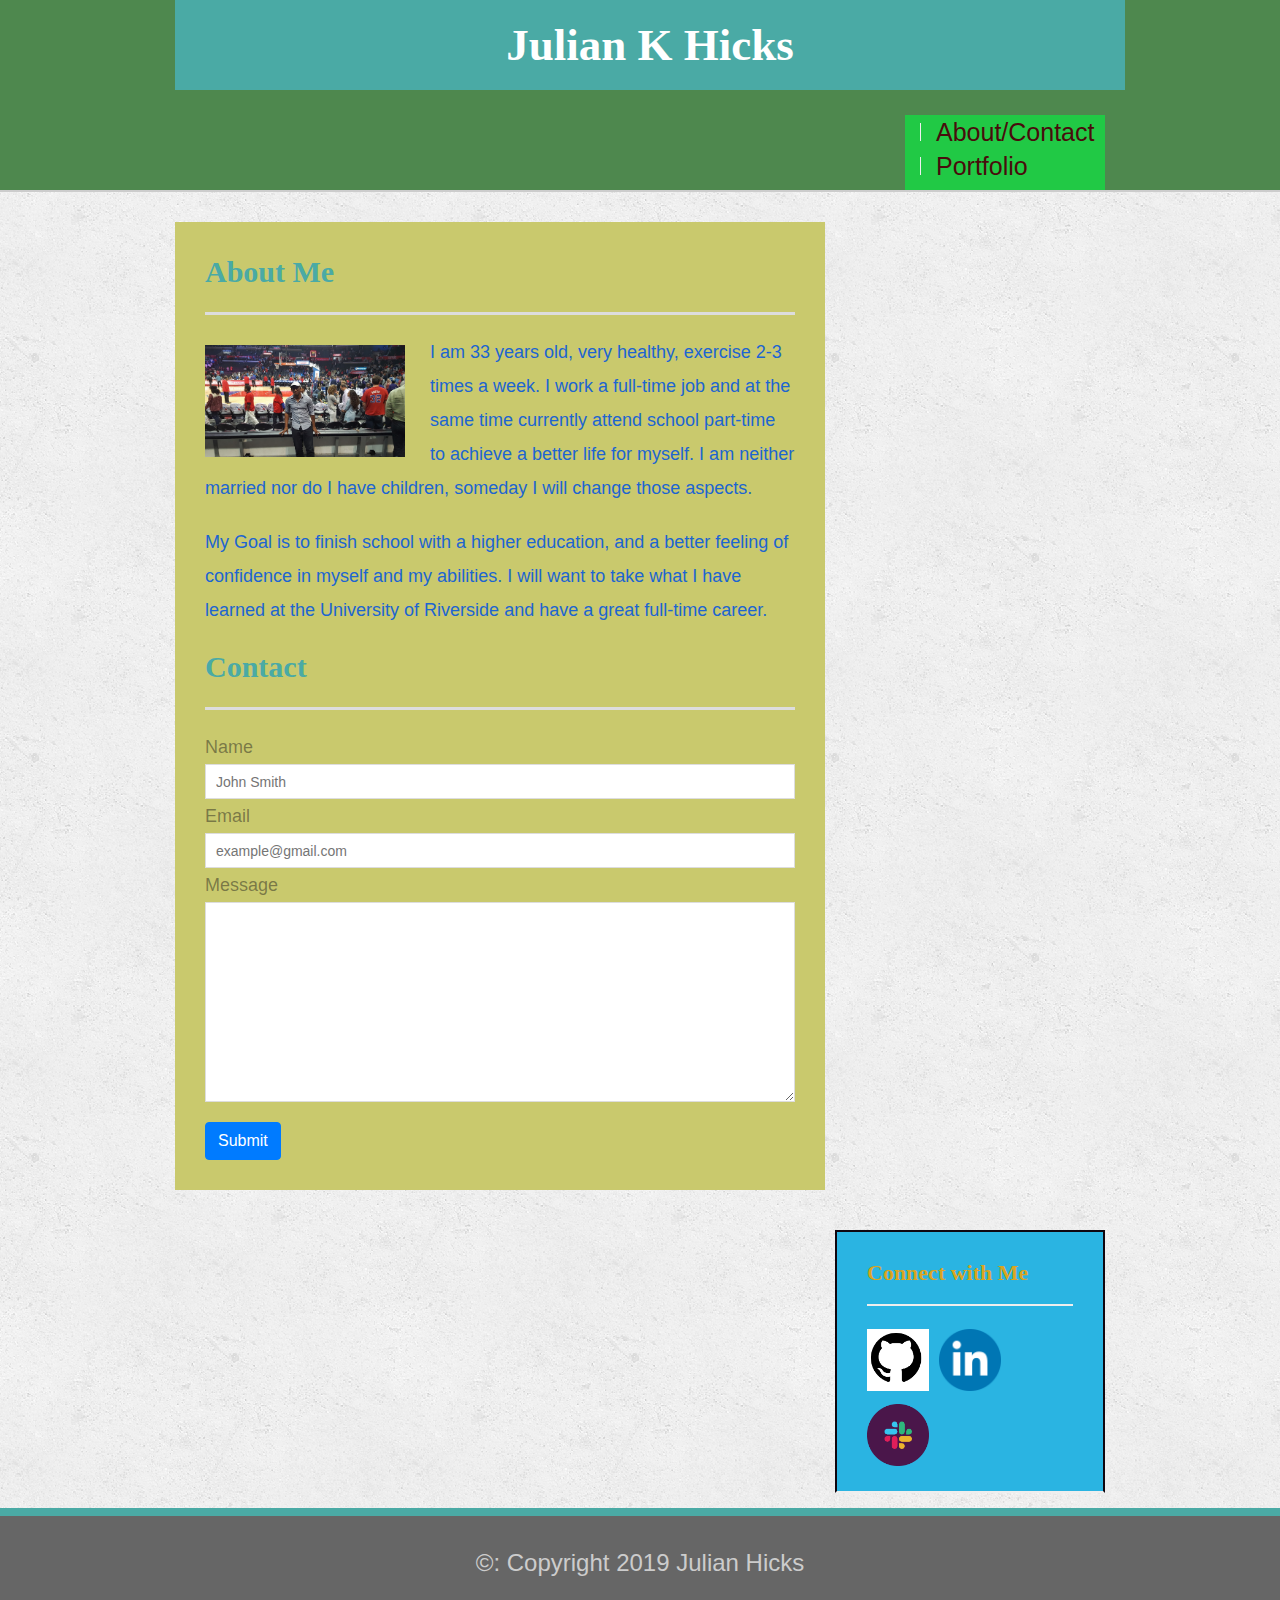
==== index.html @ a85937e7 "Portfolio" ====
<!DOCTYPE html>
<html>
<head>
    <title>Profile</title>
    <meta charset="UTF-8">
    <meta name="viewport" content="width=device-width, initial-scale=1.0">
    <meta http-equiv="X-UA-Compatible" content="ie=edge">
    <link rel="stylesheet" href="https://maxcdn.bootstrapcdn.com/bootstrap/4.0.0/css/bootstrap.min.css">
    <link rel="stylesheet" type="text/css" href="./css/reset.css">
    <link rel="stylesheet" type="text/css" href="./css/style.css">
</head>
<body>
    <header id="masthead">
    <div class= "container">
        <a href="index.html" id="logo">Julian K Hicks</a>
            <nav>
                <a href="index.html">About/Contact</a>
                <a href="portfolio.html">Portfolio</a>
            </nav>
        </div>
    </header>

    <div id="main-container" class="container">
        <section class="main-section">
            <h1>About Me</h1>

            <img src="./images/StandTall.jpg" class="auth-image" alt="StandTall">

            <p> I am 33 years old, very healthy, exercise 2-3 times a week. I work a full-time job and at the same time currently attend school part-time to achieve a better life for myself. I am neither married nor do I have children, someday I will change those aspects.
            </p>
            <p> My Goal is to finish school with a higher education, and a better feeling of confidence in myself and my abilities. I will want to take what I have learned at the University of Riverside and have a great full-time career.
            </p>
            
            <h1>Contact</h1>
        
            <form id="contact-form">
               <ul>
                   <li>
                      <label for="name">Name</label>
                      <input type="text"name="name" id="
                      name"placeholder="John Smith" required="required">
                   </li>
                   <li>
                        <label for="email">Email</label>
                        <input type="text"name="email" id="
                        email"placeholder="example@gmail.com" required="required">
                   </li>
                   <li>
                        <label for="message">Message</label>
                        <textarea id="message"name="message" required="required"></textarea>
                    </li>
               </ul>
               <button type="button" class="btn btn-primary" id="addContact">Submit</button> 
            </form>
        </section>
        <section class="sidebar">
            <div id="connect">
                 <h2>Connect with Me</h2>

                 <a href="https://github.com/juliank2"></a> <img src="./images/Github.png" class="social" alt="Github">
                 <a href="https://www.linkedin.com/in/julian-hicks-bb6835149/"></a> <img src="./images/Linkedin.png" class="social" alt="Linkdin">
                 <a href="https://slack.com/"></a> <img src="./images/h-slack.png" class="social" alt="Slack">
            </div>
        </section>
    </div>    

    <footer>
        <div class="container">
            &copy: Copyright 2019 Julian Hicks
        </div>
    </footer>
</body>
</html>
---- css/style.css ----
* {
    box-sizing: border-box;
}

body {
   background: url('../images/concrete_seamless.png');
   font-size: 18px;
   line-height: 34px;
   font-family: 'Arial', 'Helvetica Neue', Helvetica, sans-serif;
   color:#777;
}

.container  {
  width: 100%;
  max-width: 960px;
  margin: 0 auto;
  clear: both;
}

h1, h2, h3, p {
    margin-bottom: 20px;
    color: rgb(29, 101, 209);
}

p:last-child {
    margin-bottom: 0;
}

h1, h2, h3 {
    font-family: Georgia, 'Times New Roman', Times, serif;
    font-weight: 700;
    color:#4aaaa5;
}

h1 {
    font-size: 30px;
    line-height: 40px;
    border-bottom:3px solid #ddd;
    padding-bottom: 20px
}

h2, h3 {
    font-size: 22px;
    color: goldenrod
}
/*header*/

#masthead {
    background:rgb(78, 136, 78);
    margin: 0 0 30px;
    z-index: 99;
    color:#fff;
    overflow:auto;
    border-bottom: 2px solid #ccc;
    /*position:fixed;*/
    width: 100%;
}

#logo{
    width:950px;
    height: 90px;
    background: #4aaaa5;
    float: left;
    font-family: 'Georgia', 'Times New Roman', Times, serif;
    text-align: center;
    line-height: 90px;
    color:#fff;
    font-weight: 700;
    font-size: 45px;
    text-decoration: none;
}

nav {
    float: right;
    margin-top: 25px;
    background-color: #21ca46fd;
    width: 200px;
    height: 75px;
    font-size: 25px
}

nav a {
    color:rgb(73, 12, 12);
    text-decoration: none;
    margin-left: 15px;
    display: inline-block;
    border-left: 1px solid #efefef;
    padding-left: 15px;
    line-height: 18px;
}

nav a :first-child {
    border-left: 0 none;
}
/*main*/
#main-container {
    padding-top: 0 none;
}

.main-section {
    background-color:rgb(201, 201, 109);
    padding: 30px;
    margin: 0 0 40px 0;
    width: 100%;
    max-width: 650px;
    float: left;
    margin-right: 25px;
}

.auth-image {
    width:200px;
    height: auto;
    margin-top: 10px;
    float: left;
    margin-right: 25px;
}
/*sidebar*/
.sidebar {
    background:rgb(42, 180, 226);
    padding: 30px;
    width: 100%;
    max-width: 270px;
    float: right;
    border: 2px solid rgb(15, 6, 15);
    margin-bottom: 20px;
}

h3, .sidebar, h2 {
    border-bottom: 2px solid #eee;
    padding-bottom: 20px;
    margin-bottom: 15px;
    line-height: 22px;
}

.social {
    width: 62px;
    height: 62px;
    margin-top: 8px;
    margin-right: 5px;
}

.social:last-child {
    margin-right: 0;
}
/*footer*/

footer {
    background: #666;
    color: #fff;
    padding: 30px 0;
    clear: both;
    border-top: 8px solid #4aaaa5;
    color: #ccc;
    font-size: 24px;
    text-align: center;
}
/*portfolio*/
.work {
    width: 274px;
    overflow: auto;
    position: relative;
    float: left;
    margin: 20px 0 25px;
}

.work:nth-child:even {
    margin-right: 40px;
}

.work img {
    width: 100%;
    border: 0 none;
    opacity: .8;
}

.work h3 {
    border-bottom: 0;
    background: #4b0202d2;
    color:#fff;
    text-align: center;
    position: absolute;
    bottom: 5px;
    padding: 15px;
    width: 100%;
    line-height: 30px;
    margin-bottom: 0;
    font-weight: 300;
}
/*contacts*/

#contact-form ul {
    margin-bottom: 20px;
}

contact-form li {
    margin-bottom: 10px;
}

label, 
input[type=text],
input[type=email],
textarea {
    display: block;
    width: 100%;
    color: rgba(31, 29, 27, 0.479);
}

input[type=text],
input[type=email],
textarea{
    height: 35px;
    border: 1px solid #ddd;
    padding: 0 10px;
    font-size: 14px;
}

textarea {
    height: 200px;
}

button [type=submit] {
    background: #4aaaa5;
    border: 0 none;
    color: #fff;
    font-size: 10px;
    padding: 10px 30px;
    cursor: pointer;
}
@media only screen and (max-width: 980px){


   
    .sidebar{
        clear: both;
        float: left;
    }
    nav{
        
        margin-right: 5rem;
    }
}

@media only screen and (max-width: 768px){
    .container, #connect{
        display: block;
        max-width: 100%;
        float: none;
    }
    .container{
        margin-right: 5rem;
    }
}

@media only screen and (max-width: 640px){
    nav{
        display: inline-block;
        float: none;
        text-align: center;
        margin: 0 25%;
    }
    #logo{
        width: 100%;
    }
    .container, .sidebar, .work, #connect{
        display: block;
        max-width: 100%;
        float: none;

    } 
    .social-media-icons{
        max-height: .5rems;
    }

}
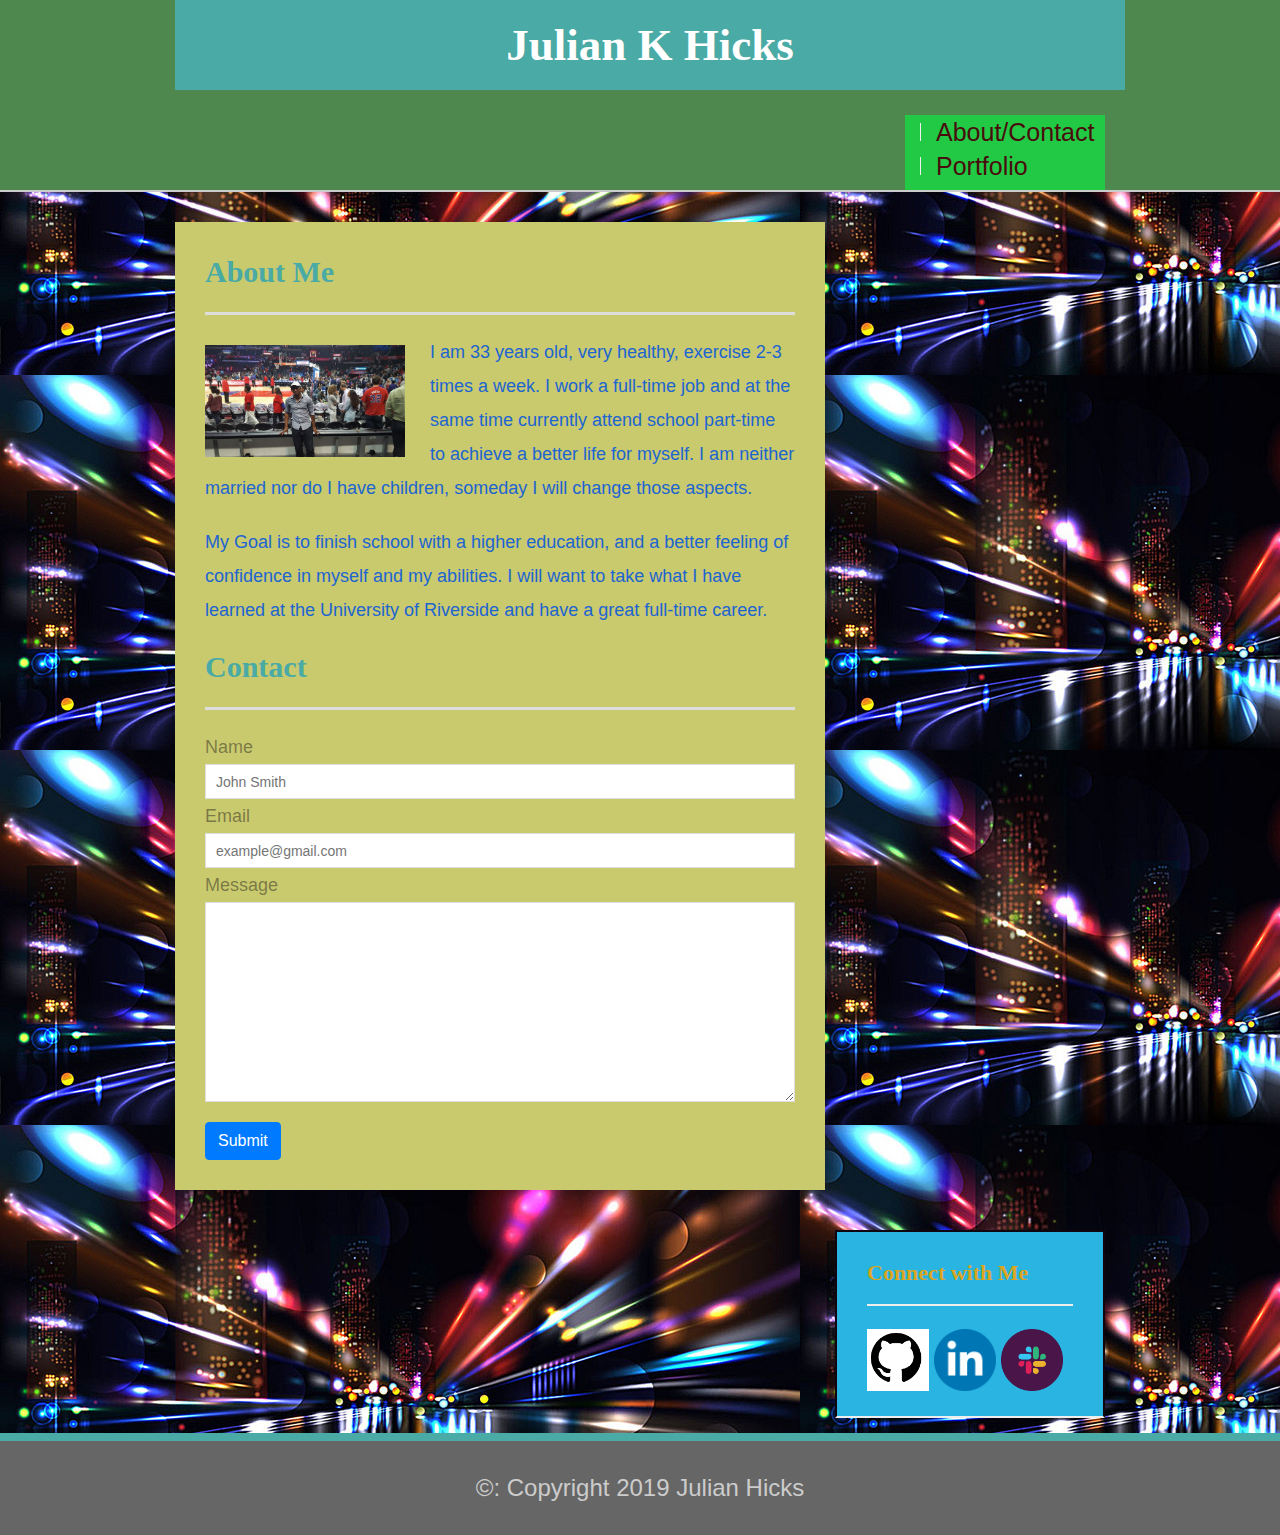
==== commit 8bab8d43: "changes" ====
--- a/index.html
+++ b/index.html
@@ -57,9 +57,9 @@
             <div id="connect">
                  <h2>Connect with Me</h2>
 
-                 <a href="https://github.com/juliank2"></a> <img src="./images/Github.png" class="social" alt="Github">
-                 <a href="https://www.linkedin.com/in/julian-hicks-bb6835149/"></a> <img src="./images/Linkedin.png" class="social" alt="Linkdin">
-                 <a href="https://slack.com/"></a> <img src="./images/h-slack.png" class="social" alt="Slack">
+                 <a href="https://github.com/juliank2"> <img src="./images/Github.png" class="social" alt="Github"></a>
+                 <a href="https://www.linkedin.com/in/julian-hicks-bb6835149/"> <img src="./images/Linkedin.png" class="social" alt="Linkdin"></a>
+                 <a href="https://slack.com/"> <img src="./images/h-slack.png" class="social" alt="Slack"></a>
             </div>
         </section>
     </div>    
--- a/css/style.css
+++ b/css/style.css
@@ -3,7 +3,7 @@
 }
 
 body {
-   background: url('../images/concrete_seamless.png');
+   background: url('../images/Neon.jpg');
    font-size: 18px;
    line-height: 34px;
    font-family: 'Arial', 'Helvetica Neue', Helvetica, sans-serif;
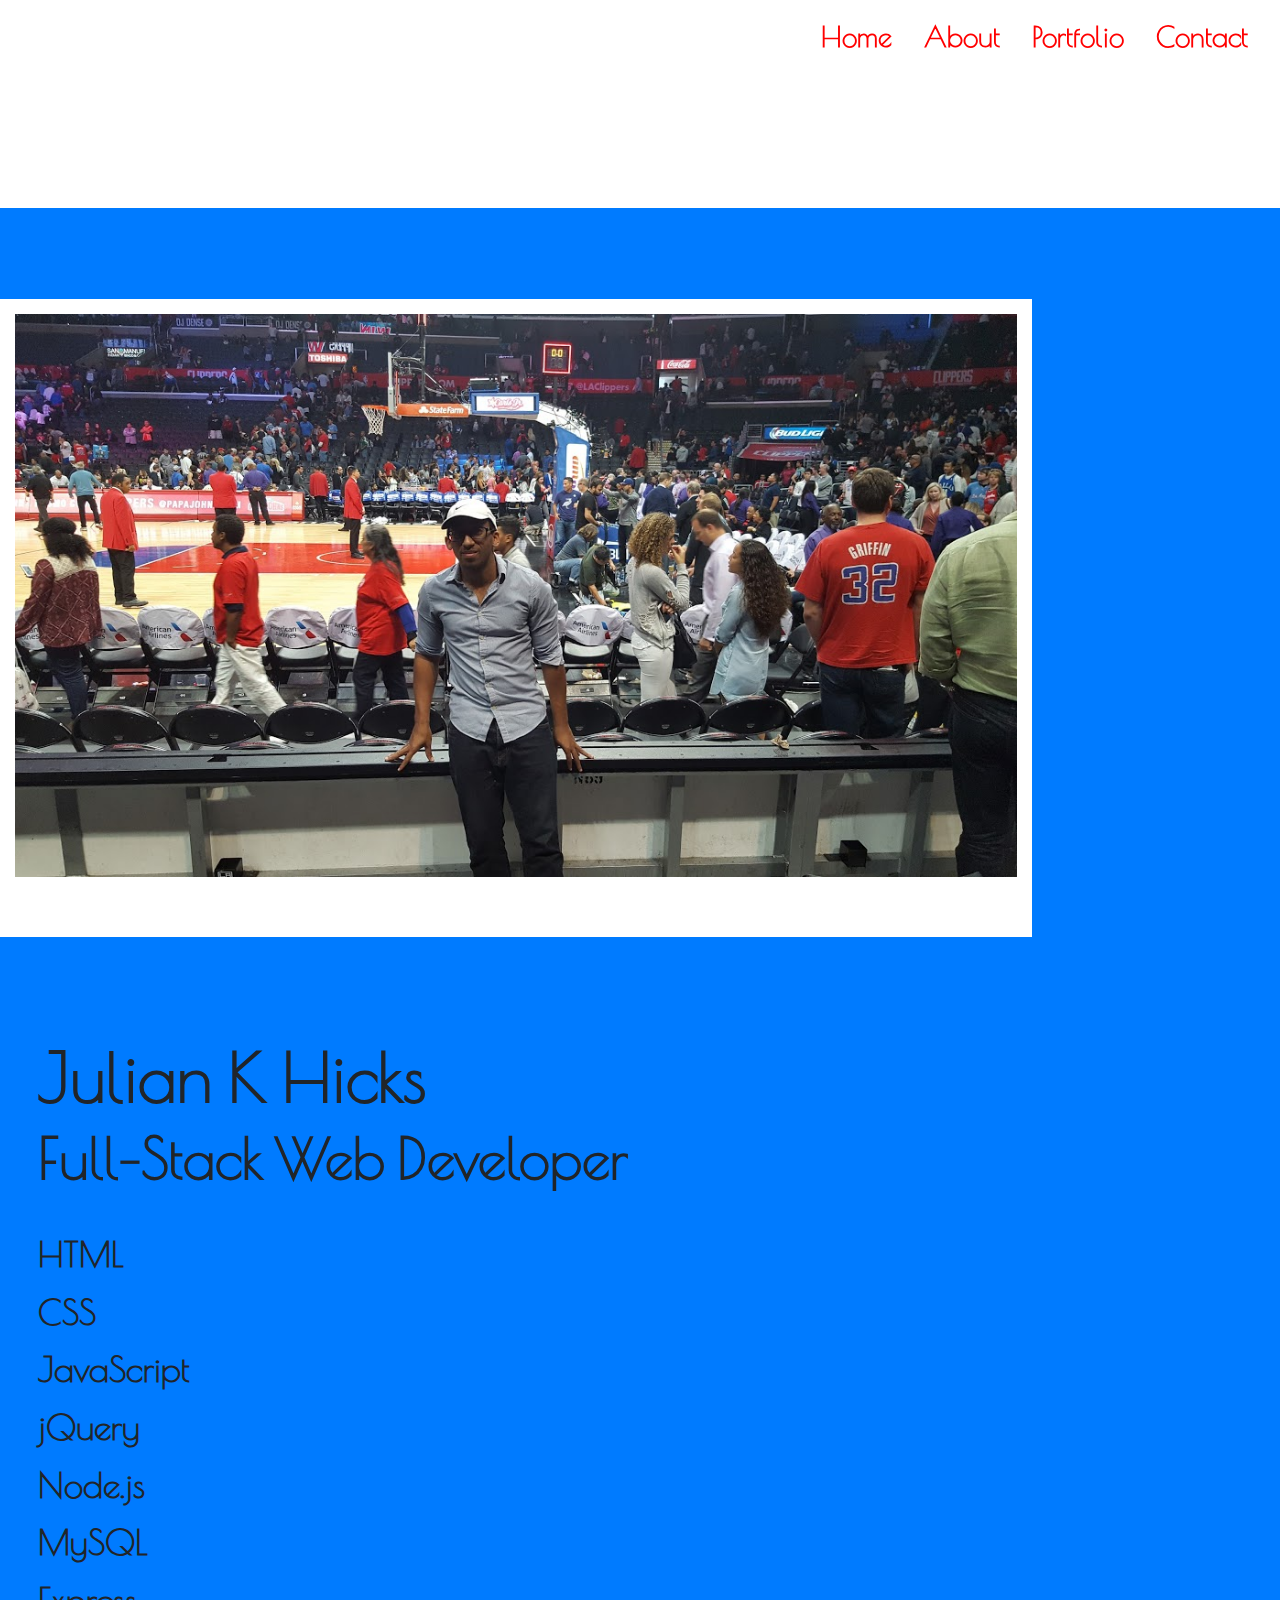
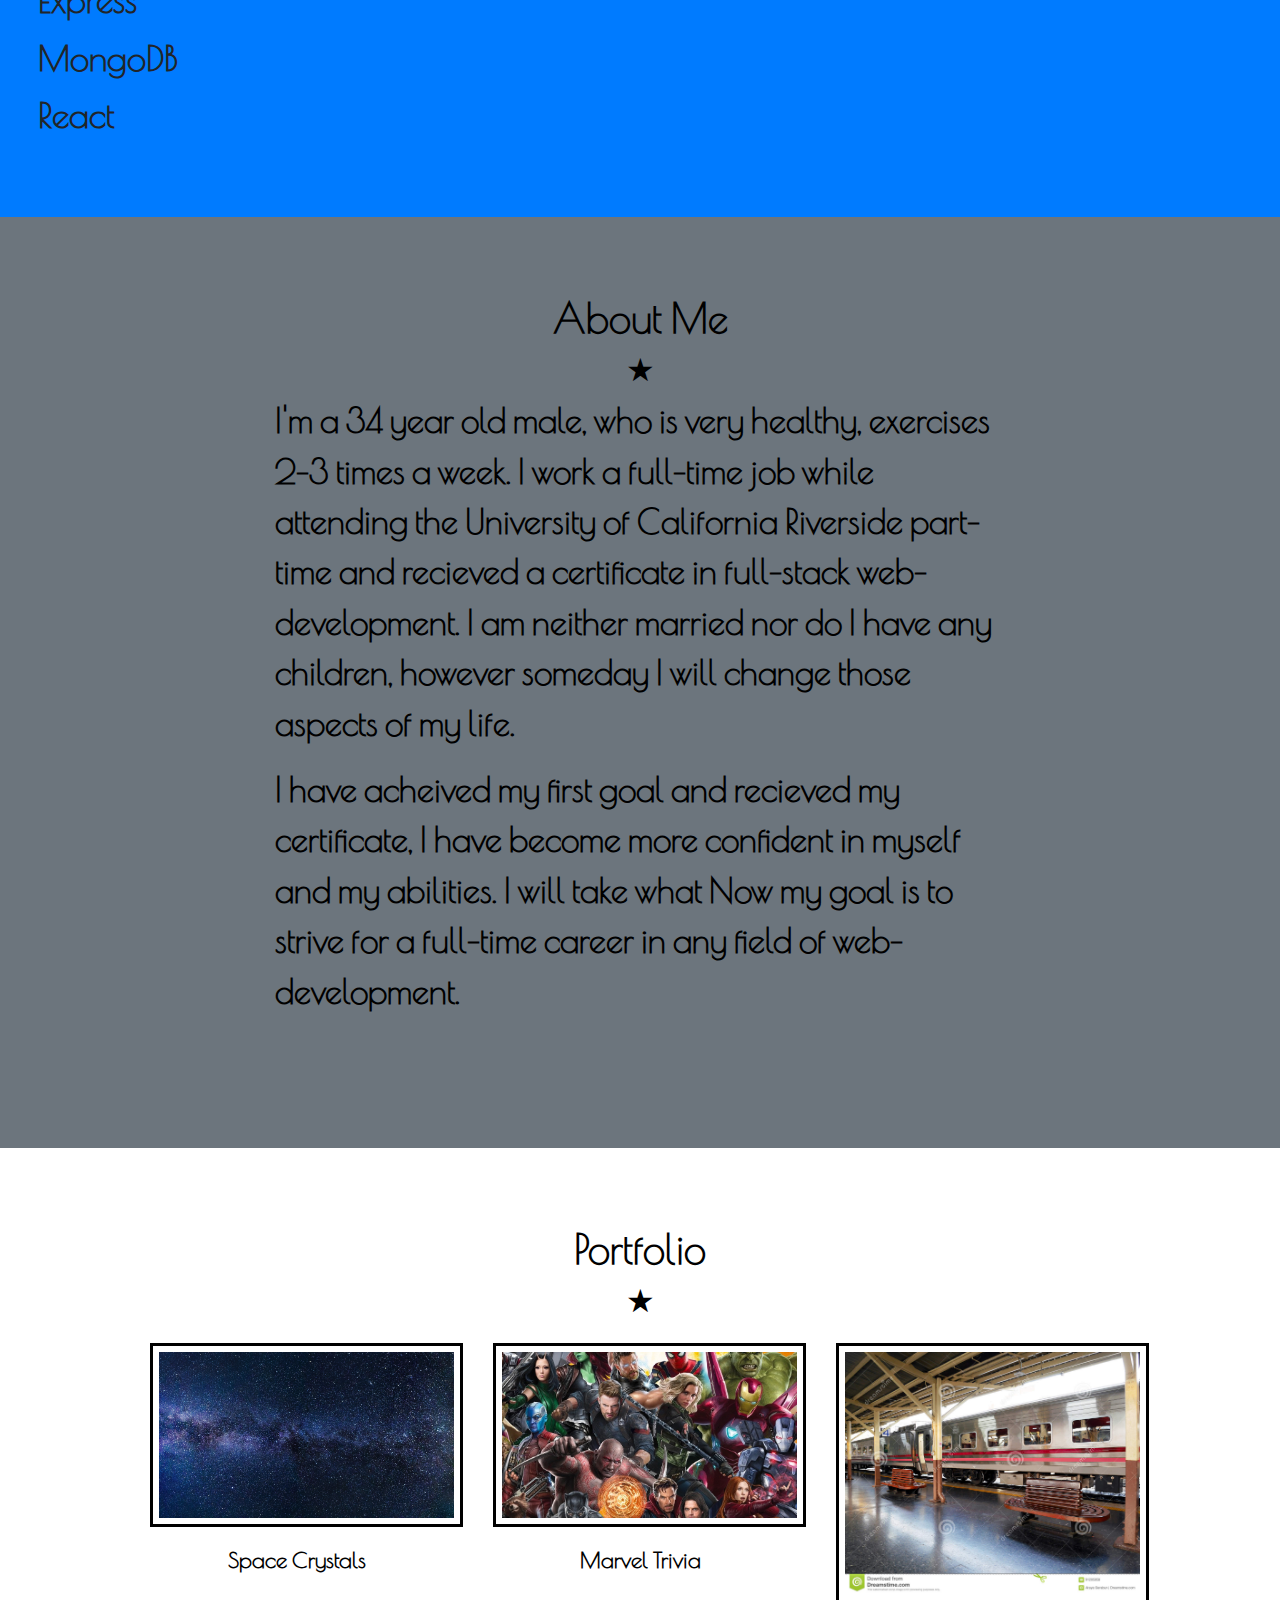
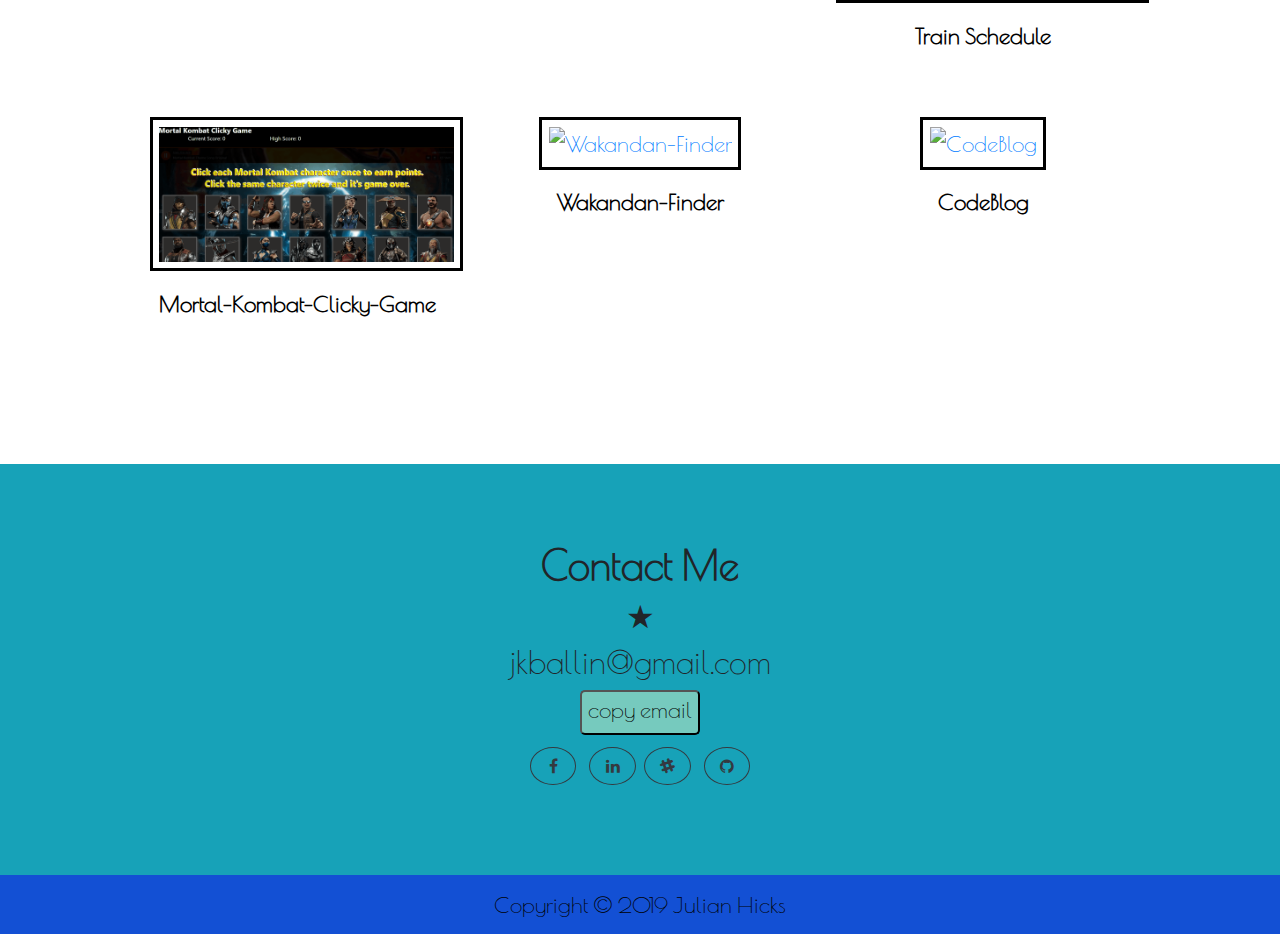
==== commit a52563d0: "changed one of my wrappers" ====
--- a/index.html
+++ b/index.html
@@ -1,73 +1,235 @@
 <!DOCTYPE html>
-<html>
-<head>
-    <title>Profile</title>
-    <meta charset="UTF-8">
-    <meta name="viewport" content="width=device-width, initial-scale=1.0">
-    <meta http-equiv="X-UA-Compatible" content="ie=edge">
-    <link rel="stylesheet" href="https://maxcdn.bootstrapcdn.com/bootstrap/4.0.0/css/bootstrap.min.css">
-    <link rel="stylesheet" type="text/css" href="./css/reset.css">
-    <link rel="stylesheet" type="text/css" href="./css/style.css">
+<html lang="en-us">
+<meta charset="UTF-8">
+
+<title>DBMonger</title>
+
+<link href="https://fonts.googleapis.com/css?family=Poiret+One" rel="stylesheet">
+<link rel="stylesheet" href="https://maxcdn.bootstrapcdn.com/bootstrap/4.0.0/css/bootstrap.min.css"
+    integrity="sha384-Gn5384xqQ1aoWXA+058RXPxPg6fy4IWvTNh0E263XmFcJlSAwiGgFAW/dAiS6JXm" crossorigin="anonymous">
+<link rel="stylesheet" href="https://cdnjs.cloudflare.com/ajax/libs/font-awesome/4.7.0/css/font-awesome.min.css">
+<link rel="stylesheet" type="text/css" href="./css/style.css">
+
 </head>
+
 <body>
-    <header id="masthead">
-    <div class= "container">
-        <a href="index.html" id="logo">Julian K Hicks</a>
-            <nav>
-                <a href="index.html">About/Contact</a>
-                <a href="portfolio.html">Portfolio</a>
-            </nav>
-        </div>
+    <iframe width="480" height="199" src="https://soundcloud.com/odesza/line-of-sight-feat-wynne-mansionair"
+        frameborder="0" allowtransparency allowfullscreen></iframe>
+    <div id="top">
+    </div>
+
+    <header class="masthead bg-primary text-black text-left">
+        <div class="row">
+            <div class="col-lg-12 navPosition">
+                <nav class="navbar fixed-top justify-content-end">
+                    <ul class="nav nav-bar">
+                        <li class="nav-item">
+                            <a class="nav-link active" href="#top"><strong class="navBorder">Home</strong></a>
+                        </li>
+                        <li class="nav-item">
+                            <a class="nav-link active" href="#aboutSection"><strong class="navBorder">About</strong></a>
+                        </li>
+                        <br>
+                        <li class="nav-item">
+                            <a class="nav-link" href="#portfolioSection"><strong
+                                    class="navBorder">Portfolio</strong></a>
+                        </li>
+                        <br>
+                        <li class="nav-item">
+                            <a class="nav-link" href="#contactSection"><strong class="navBorder">Contact</strong></a>
+                        </li>
+                    </ul>
+                </nav>
+            </div>
+        </div>
+
+        <div class="row">
+            <div class="col-lg-5 photoDiv">
+                <img class="profilePic" src="./images/StandTall.jpg" alt="StandTall">
+            </div>
+            <div class="col-lg-7">
+            </div>
+        </div>
+
+        <div class="row">
+            <div class="col-lg-12">
+                <div class="introDiv">
+                    <h1 class="name"><strong>Julian K Hicks</strong></h1>
+                    <h1 class="profession"> Full-Stack Web Developer</h1>
+                    <br>
+                    <h1 class="skills">HTML</p>
+                        <h1 class="skills">CSS</p>
+                            <h1 class="skills">JavaScript</p>
+                                <h1 class="skills">jQuery</p>
+                                    <h1 class="skills">Node.js</p>
+                                        <h1 class="skills">MySQL</p>
+                                            <h1 class="skills">Express</p>
+                                                <h1 class="skills">MongoDB</p>
+                                                    <h1 class="skills">React</p>
+                </div>
+            </div>
+        </div>
+
     </header>
 
-    <div id="main-container" class="container">
-        <section class="main-section">
-            <h1>About Me</h1>
-
-            <img src="./images/StandTall.jpg" class="auth-image" alt="StandTall">
-
-            <p> I am 33 years old, very healthy, exercise 2-3 times a week. I work a full-time job and at the same time currently attend school part-time to achieve a better life for myself. I am neither married nor do I have children, someday I will change those aspects.
-            </p>
-            <p> My Goal is to finish school with a higher education, and a better feeling of confidence in myself and my abilities. I will want to take what I have learned at the University of Riverside and have a great full-time career.
-            </p>
-            
-            <h1>Contact</h1>
-        
-            <form id="contact-form">
-               <ul>
-                   <li>
-                      <label for="name">Name</label>
-                      <input type="text"name="name" id="
-                      name"placeholder="John Smith" required="required">
-                   </li>
-                   <li>
-                        <label for="email">Email</label>
-                        <input type="text"name="email" id="
-                        email"placeholder="example@gmail.com" required="required">
-                   </li>
-                   <li>
-                        <label for="message">Message</label>
-                        <textarea id="message"name="message" required="required"></textarea>
-                    </li>
-               </ul>
-               <button type="button" class="btn btn-primary" id="addContact">Submit</button> 
-            </form>
-        </section>
-        <section class="sidebar">
-            <div id="connect">
-                 <h2>Connect with Me</h2>
-
-                 <a href="https://github.com/juliank2"> <img src="./images/Github.png" class="social" alt="Github"></a>
-                 <a href="https://www.linkedin.com/in/julian-hicks-bb6835149/"> <img src="./images/Linkedin.png" class="social" alt="Linkdin"></a>
-                 <a href="https://slack.com/"> <img src="./images/h-slack.png" class="social" alt="Slack"></a>
-            </div>
-        </section>
-    </div>    
-
-    <footer>
+    <section class="aboutSection bg-secondary" id="aboutSection">
         <div class="container">
-            &copy: Copyright 2019 Julian Hicks
-        </div>
+            <h1><strong>About Me</strong></h1>
+            <h2>&#9733;</h2>
+
+            <div class="row">
+                <div class="col-sm-2"></div>
+                <div class="col-lg-8">
+                    <p class="aboutParagraph">I'm a 34 year old male, who is very healthy, exercises 2-3 times a week. I
+                        work a
+                        full-time job while
+                        attending the University of California Riverside part-time and recieved a certificate in
+                        full-stack web-development. I
+                        am neither married nor do I have any children, however someday I will change those aspects of my
+                        life.
+                        <p class="aboutParagraph">
+                            I have acheived my first goal and recieved my certificate, I have become more confident in
+                            myself and my abilities. I
+                            will take what
+                            Now my goal is to strive for a full-time career in any field of
+                            web-development.
+                        </p>
+                </div>
+                <div class="col-md-2">
+                </div>
+            </div>
+    </section>
+
+    <section class="portfolio bg-white" id="portfolioSection">
+        <div class="container">
+            <h1><strong>Portfolio</strong></h1>
+            <h2>&#9733;</h2>
+
+            <div class="thumbnailWrapper">
+
+                <div class="row">
+                    <div class="col-md-4">
+                        <div class="imgContainer">
+                            <a href="https://github.com/juliank2/Space-Crystal.git">
+                                <img class="img-fluid imgMod milky-way" src="./images/milky-way.jpg"
+                                    alt="milky-way"></a>
+                            <a class="projectName" href="https://juliank2.github.io/Space-Crystal/">
+                                <p>Space Crystals</p>
+                            </a>
+                        </div>
+                    </div>
+
+                    <div class="col-md-4">
+                        <div class="imgContainer">
+                            <a href="https://juliank2.github.io/Marvel/">
+                                <img class="img-fluid imgMod" src="./images/Marvel.jpg" alt="Marvel"></a>
+                            <a class="projectName" href="https://github.com/juliank2/Marvel.git">
+                                <p>Marvel Trivia</p>
+                            </a>
+                        </div>
+                    </div>
+
+
+                    <div class="col-md-4">
+                        <div class="imgContainer">
+                            <a href="https://github.com/juliank2/Locomotive.git">
+                                <img class="img-fluid imgMod" src="./images/Train.jpg" alt="Train"></a>
+                            <a class="projectName" href="https://juliank2.github.io/Locomotive/">
+                                <p>Train Schedule</p>
+                            </a>
+                        </div>
+                    </div>
+
+                </div>
+                <br>
+                <div class="row">
+                    <div class="col-md-4">
+                        <div class="imgContainer">
+                            <a href="https://mortalkombat11.herokuapp.com/">
+                                <img class="img-fluid imgMod" src="./images/mortalkombat.gif" alt="mortalkombat"></a>
+                            <a class="projectName" href="https://github.com/juliank2/Mortal-Kombat-Clicky-Game.git">
+                                <p>Mortal-Kombat-Clicky-Game</p>
+                            </a>
+                        </div>
+                    </div>
+                    <div class="col-md-4">
+                        <div class="imgContainer">
+                            <a href="https://wakandan-finder.herokuapp.com/">
+                                <img class="img-fluid imgMod" src="./images/Wakandan-Finder.gif"
+                                    alt="Wakandan-Finder"></a>
+                            <a class="projectName" href="https://github.com/juliank2/Friend-Finder.git">
+                                <p>Wakandan-Finder</p>
+                            </a>
+                        </div>
+                    </div>
+                    <div class="col-md-4">
+                        <div class="imgContainer">
+                            <a href="https://polar-plateau-71606.herokuapp.com/">
+                                <img class="img-fluid imgMod" src="./images/CodeBlog.gif" alt="CodeBlog"></a>
+                            <a class="projectName" href="https://github.com/TyDSmith/codeblog.git">
+                                <p>CodeBlog</p>
+                            </a>
+                        </div>
+                    </div>
+                </div>
+
+            </div>
+        </div>
+    </section>
+
+    <section class="contact bg-info" id="contactSection">
+        <div class="container">
+            <h1><strong>Contact Me</strong></h1>
+            <h2>&#9733;</h2>
+            <div class="row">
+                <div class="col-lg-12">
+                    <h2 id="my-email">jkballin@gmail.com</h2>
+                    <button onclick="copyEmail('#my-email')">copy email</button>
+                </div>
+            </div>
+            <div class="row">
+                <div class="col-lg-12">
+
+                    <ul class="list-inline mb-0">
+                        <li class="list-inline-item">
+                            <a class="btn btn-outline-dark btn-social text-center rounded-circle"
+                                href="https://www.facebook.com/julian.hicks.14">
+                                <i class="fa fa-fw fa-facebook"></i>
+                            </a>
+                        </li>
+                        <li class="list-inline-item">
+                            <a class="btn btn-outline-dark btn-social text-center rounded-circle"
+                                href="https://www.linkedin.com/in/julian-hicks623/">
+                                <i class="fa fa-fw fa-linkedin"></i>
+                            </a>
+                        <li class="list-inline-item">
+                            <a class="btn btn-outline-dark btn-social text-center rounded-circle"
+                                href="https://slack.com/">
+                                <i class="fa fa-fw fa-slack"></i>
+                            </a>
+                        </li>
+                        <li class="list-inline-item">
+                            <a class="btn btn-outline-dark btn-social text-center rounded-circle"
+                                href="https://github.com/juliank2">
+                                <i class="fa fa-fw fa-github"></i>
+                            </a>
+                        </li>
+                    </ul>
+
+                </div>
+            </div>
+
+        </div>
+    </section>
+
+    <footer class="footer">
+        Copyright &copy; 2019 Julian Hicks
     </footer>
+
+
+    <script src="https://cdnjs.cloudflare.com/ajax/libs/jquery/3.2.1/jquery.min.js"></script>
+    <script type="text/javascript" src=""></script>
+
 </body>
+
 </html>--- a/css/style.css
+++ b/css/style.css
@@ -1,274 +1,168 @@
 * {
     box-sizing: border-box;
+  }
+
+body {
+    font-family: 'Poiret One', sans-serif;
+    font-size: 140%;
+}
+/*!importants put on lines 12, 37, 92, 110, 135, 146*/
+.bg-primary {
+    padding-top: 0%;
+    background-color: rgb(9, 53, 20);
+    background-size: cover;
+    background-repeat: no-repeat;
+    background-position: left top;
 }
 
-body {
-   background: url('../images/Neon.jpg');
-   font-size: 18px;
-   line-height: 34px;
-   font-family: 'Arial', 'Helvetica Neue', Helvetica, sans-serif;
-   color:#777;
+.navPosition {
+    padding-bottom: 7%;;
 }
 
-.container  {
-  width: 100%;
-  max-width: 960px;
-  margin: 0 auto;
-  clear: both;
-}
-
-h1, h2, h3, p {
-    margin-bottom: 20px;
-    color: rgb(29, 101, 209);
-}
-
-p:last-child {
-    margin-bottom: 0;
-}
-
-h1, h2, h3 {
-    font-family: Georgia, 'Times New Roman', Times, serif;
-    font-weight: 700;
-    color:#4aaaa5;
-}
-
-h1 {
-    font-size: 30px;
-    line-height: 40px;
-    border-bottom:3px solid #ddd;
-    padding-bottom: 20px
-}
-
-h2, h3 {
-    font-size: 22px;
-    color: goldenrod
-}
-/*header*/
-
-#masthead {
-    background:rgb(78, 136, 78);
-    margin: 0 0 30px;
-    z-index: 99;
-    color:#fff;
-    overflow:auto;
-    border-bottom: 2px solid #ccc;
-    /*position:fixed;*/
-    width: 100%;
-}
-
-#logo{
-    width:950px;
-    height: 90px;
-    background: #4aaaa5;
-    float: left;
-    font-family: 'Georgia', 'Times New Roman', Times, serif;
-    text-align: center;
-    line-height: 90px;
-    color:#fff;
-    font-weight: 700;
-    font-size: 45px;
-    text-decoration: none;
-}
-
-nav {
-    float: right;
-    margin-top: 25px;
-    background-color: #21ca46fd;
-    width: 200px;
-    height: 75px;
-    font-size: 25px
-}
-
-nav a {
-    color:rgb(73, 12, 12);
-    text-decoration: none;
-    margin-left: 15px;
-    display: inline-block;
-    border-left: 1px solid #efefef;
-    padding-left: 15px;
-    line-height: 18px;
-}
-
-nav a :first-child {
-    border-left: 0 none;
-}
-/*main*/
-#main-container {
-    padding-top: 0 none;
-}
-
-.main-section {
-    background-color:rgb(201, 201, 109);
-    padding: 30px;
-    margin: 0 0 40px 0;
-    width: 100%;
-    max-width: 650px;
-    float: left;
-    margin-right: 25px;
-}
-
-.auth-image {
-    width:200px;
-    height: auto;
-    margin-top: 10px;
-    float: left;
-    margin-right: 25px;
-}
-/*sidebar*/
-.sidebar {
-    background:rgb(42, 180, 226);
-    padding: 30px;
-    width: 100%;
-    max-width: 270px;
-    float: right;
-    border: 2px solid rgb(15, 6, 15);
-    margin-bottom: 20px;
-}
-
-h3, .sidebar, h2 {
-    border-bottom: 2px solid #eee;
-    padding-bottom: 20px;
-    margin-bottom: 15px;
-    line-height: 22px;
-}
-
-.social {
-    width: 62px;
-    height: 62px;
-    margin-top: 8px;
-    margin-right: 5px;
-}
-
-.social:last-child {
-    margin-right: 0;
-}
-/*footer*/
-
-footer {
-    background: #666;
-    color: #fff;
-    padding: 30px 0;
-    clear: both;
-    border-top: 8px solid #4aaaa5;
-    color: #ccc;
-    font-size: 24px;
-    text-align: center;
-}
-/*portfolio*/
-.work {
-    width: 274px;
-    overflow: auto;
-    position: relative;
-    float: left;
-    margin: 20px 0 25px;
-}
-
-.work:nth-child:even {
-    margin-right: 40px;
-}
-
-.work img {
-    width: 100%;
-    border: 0 none;
-    opacity: .8;
-}
-
-.work h3 {
-    border-bottom: 0;
-    background: #4b0202d2;
-    color:#fff;
-    text-align: center;
-    position: absolute;
-    bottom: 5px;
-    padding: 15px;
-    width: 100%;
-    line-height: 30px;
-    margin-bottom: 0;
-    font-weight: 300;
-}
-/*contacts*/
-
-#contact-form ul {
-    margin-bottom: 20px;
-}
-
-contact-form li {
-    margin-bottom: 10px;
-}
-
-label, 
-input[type=text],
-input[type=email],
-textarea {
-    display: block;
-    width: 100%;
-    color: rgba(31, 29, 27, 0.479);
-}
-
-input[type=text],
-input[type=email],
-textarea{
-    height: 35px;
-    border: 1px solid #ddd;
-    padding: 0 10px;
-    font-size: 14px;
-}
-
-textarea {
-    height: 200px;
-}
-
-button [type=submit] {
-    background: #4aaaa5;
-    border: 0 none;
-    color: #fff;
-    font-size: 10px;
-    padding: 10px 30px;
-    cursor: pointer;
-}
-@media only screen and (max-width: 980px){
-
-
-   
-    .sidebar{
-        clear: both;
-        float: left;
-    }
-    nav{
-        
-        margin-right: 5rem;
+@media screen and (max-width: 710px) {
+    .navPosition {
+        padding-bottom: 13%;
     }
 }
 
-@media only screen and (max-width: 768px){
-    .container, #connect{
-        display: block;
-        max-width: 100%;
-        float: none;
-    }
-    .container{
-        margin-right: 5rem;
+.navBorder:hover {
+    background-color: indigo;
+    color: rgb(49, 143, 26);
+    padding: 2%;
+    border-radius: 5px;
+    padding-bottom:7%;
+}
+
+.nav-link {
+    color: red; 
+    font-weight: bolder;
+    font-size: 125%;
+}
+
+@media screen and (max-width: 476px) {
+    .navPosition {
+        font-size: 75%;
     }
 }
 
-@media only screen and (max-width: 640px){
-    nav{
-        display: inline-block;
-        float: none;
-        text-align: center;
-        margin: 0 25%;
-    }
-    #logo{
-        width: 100%;
-    }
-    .container, .sidebar, .work, #connect{
-        display: block;
-        max-width: 100%;
-        float: none;
+.container {
+    width: auto;
+    padding-top: 5%;
+    padding-bottom: 5%;
+}
 
-    } 
-    .social-media-icons{
-        max-height: .5rems;
-    }
+.introDiv {
+    padding-left: 3%;
+    padding-bottom: 5%;
+    text-align: left;
+    font-weight: bold;
+}
 
+
+.name {
+    font-weight: bolder;
+    font-size: 300%;
+    margin-top: 8%;
+}
+
+.profession {
+    font-weight: bolder;
+    font-size: 250%;
+}
+
+
+.skills {
+    font-size: 155%;
+    font-weight: bolder;
+}
+
+.photoDiv {
+    text-align: center;
+}
+/*think about using box shadow or use calc then subtract by how big the border*/
+.profilePic {
+    width: 200%;
+    border-style: solid;
+    border-color: white;
+    border-width: 15px;
+    border-bottom-width: 60px;
+}
+
+.bg-secondary {
+    background-color:rgb(19, 15, 24);
+}
+
+.aboutSection {
+    text-align: center;
+    color: black;
+    padding-bottom: 4%;
+    padding-top: 1%;
+}
+
+.aboutParagraph {
+    text-align: left;
+    color:black;
+    font-weight:bolder;
+    font-size: 150%;
+}
+
+.portfolio {
+    color:  black;
+    text-align: center;
+    padding-top: 1%;
+    padding-bottom: 5%;
+}
+
+.thumbnailWrapper {
+    padding-left: 5%;
+    padding-right: 5%;
+    text-align: center;
+}
+
+.imgMod {
+    width: 100%;
+    height: 100%;
+    padding: 2%;;
+    border-style: solid;
+    border-color: black;
+    border-width: medium;
+    margin: 3%;
+    margin-bottom: 5%;
+    margin-top: 5%;
+}
+
+.projectName {
+    color: black;
+    font-weight: bolder;
+}
+
+.contact {
+    text-align: center;
+    padding-top: 1%;
+    padding-bottom: 2%;
+}
+
+.bg-info{
+    background-color: rgb(32, 99, 89);
+}
+
+button {
+    border-radius: 5px;
+    margin-bottom: 1%;
+    background-color: rgb(118, 202, 190);
+    border-color: black;
+    padding-bottom:7px;
+}
+
+button:hover {
+    background-color: black;
+    color: rgb(68, 190, 109);
+}
+
+.footer {
+    text-align: center;
+    background-color:rgb(19, 80, 212);
+    color:black;
+    font-size: 100%;
+    padding: 1%;
 }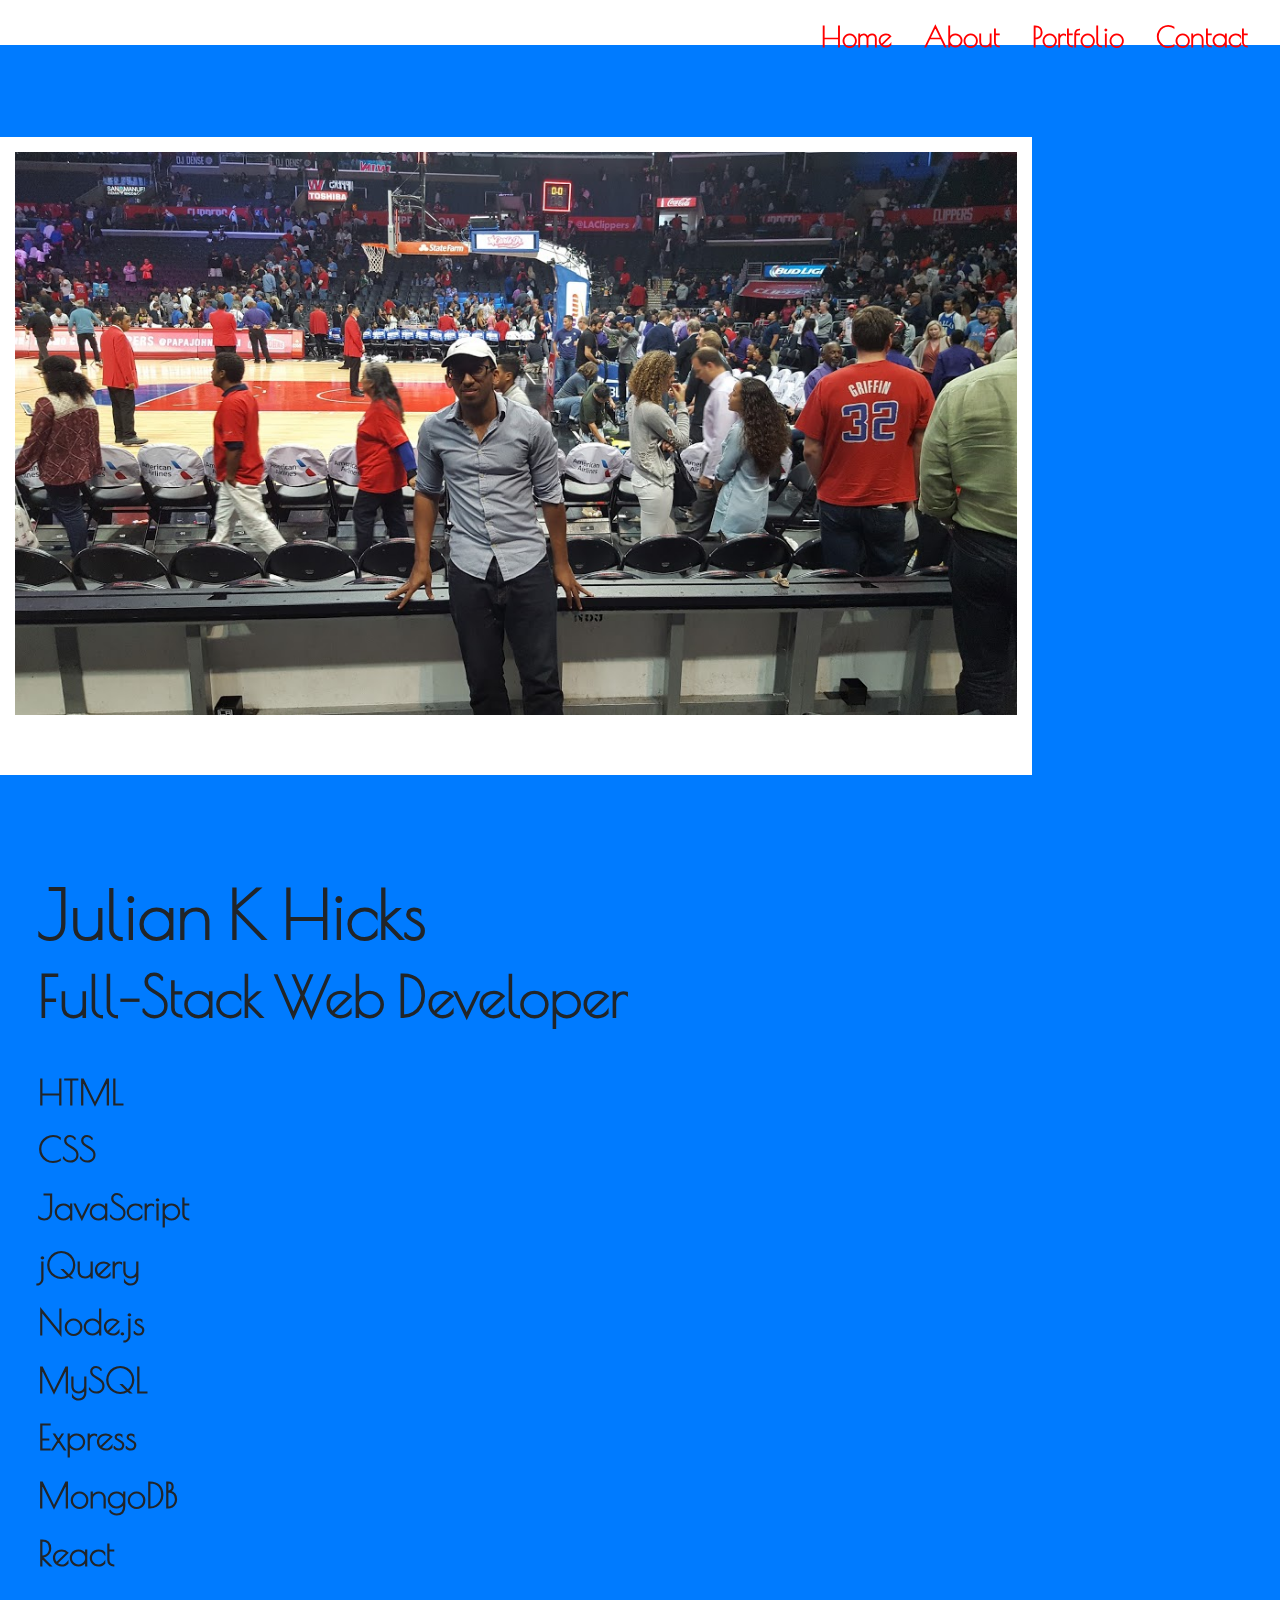
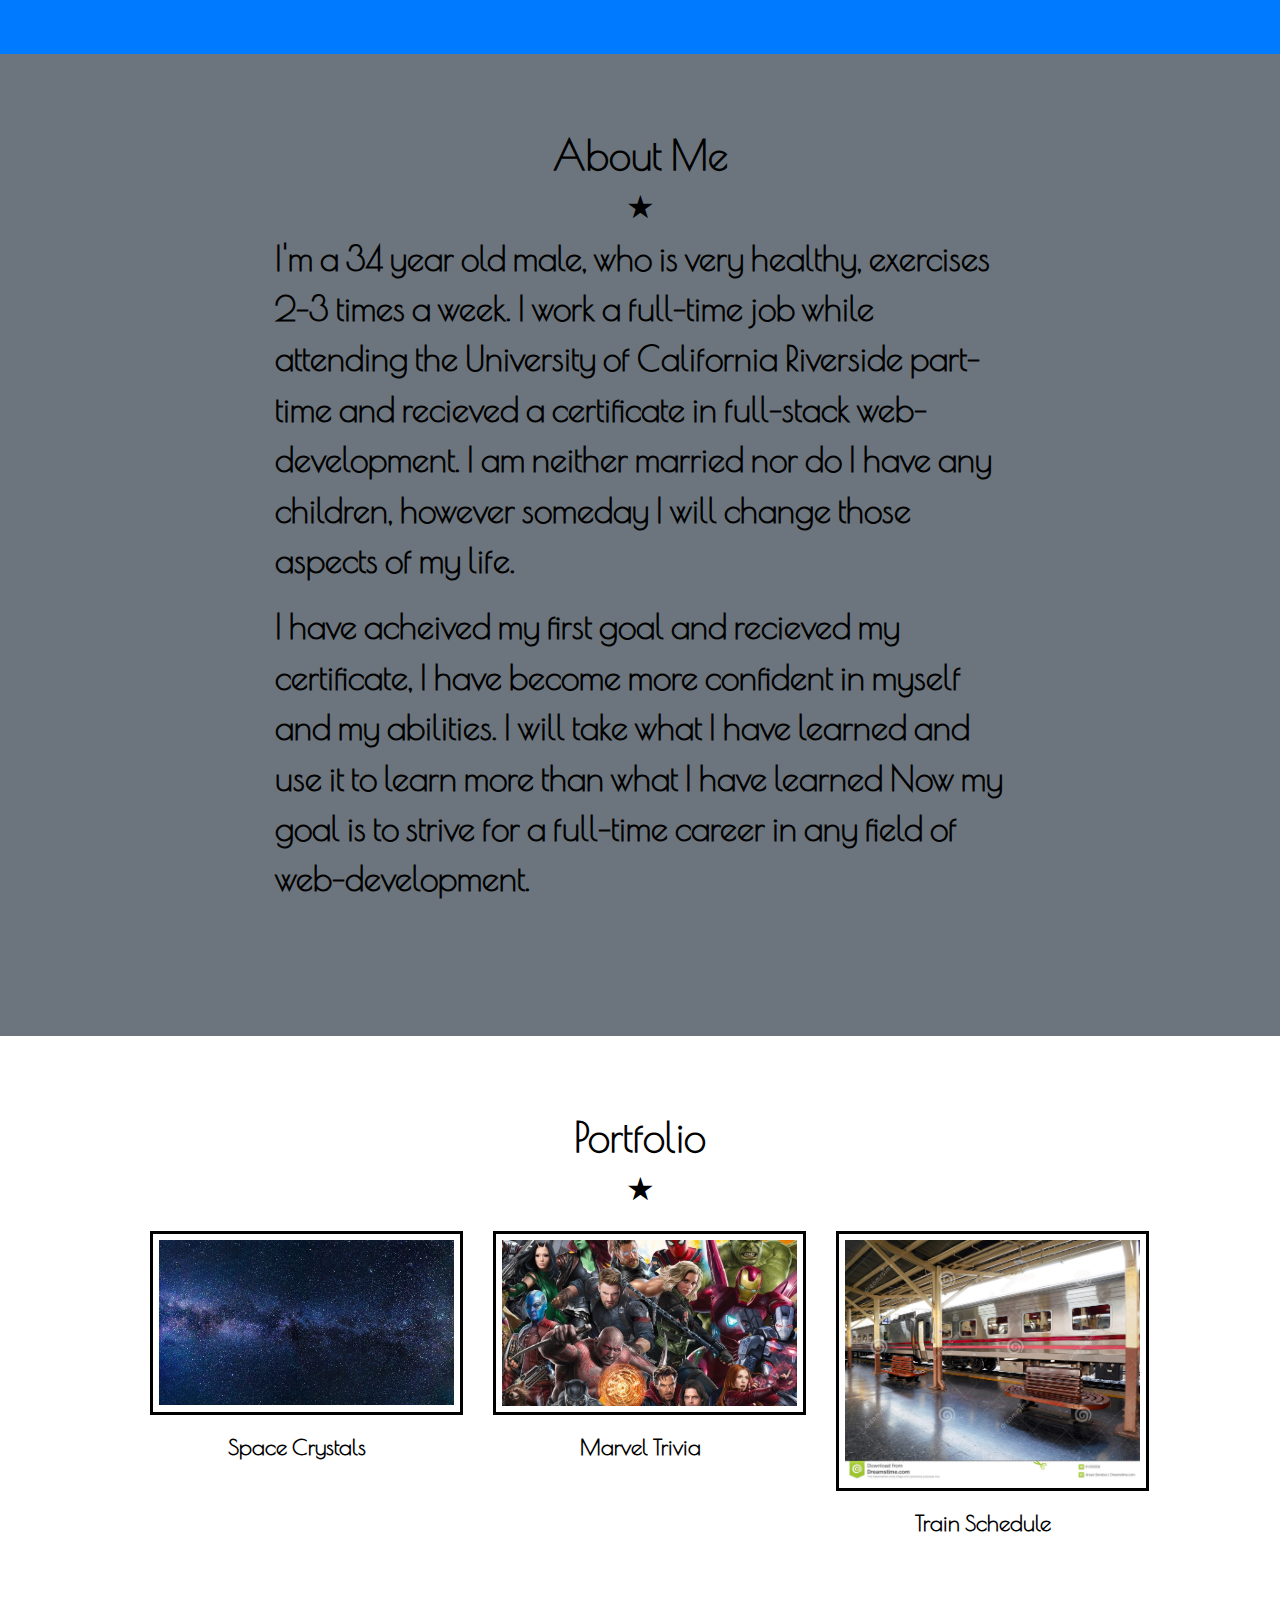
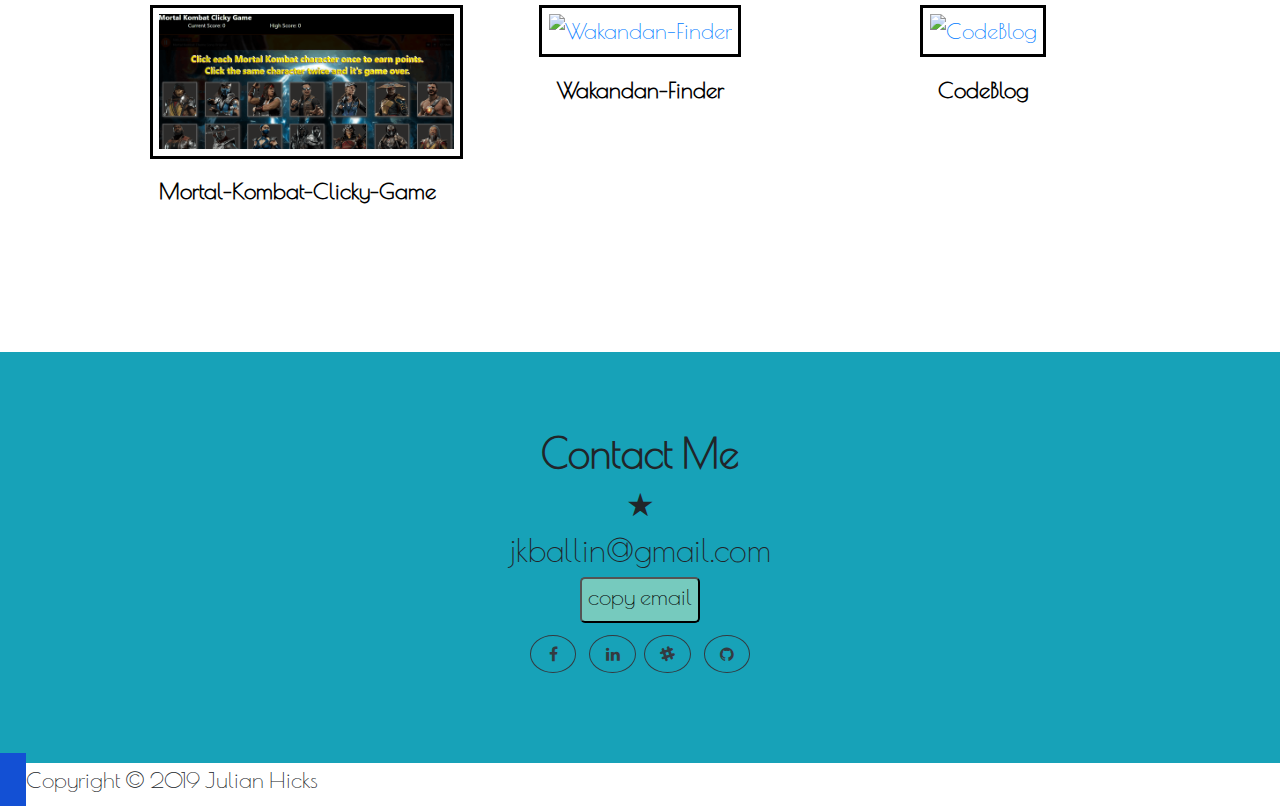
==== commit 92f8cf85: "added iframe" ====
--- a/index.html
+++ b/index.html
@@ -13,11 +13,11 @@
 </head>
 
 <body>
-    <iframe width="480" height="199" src="https://soundcloud.com/odesza/line-of-sight-feat-wynne-mansionair"
-        frameborder="0" allowtransparency allowfullscreen></iframe>
+
     <div id="top">
+        <iframe width="100%" height="300" scrolling="no" frameborder="no" allow="autoplay"
+            src="https://w.soundcloud.com/player/?url=https%3A//api.soundcloud.com/tracks/319412512&color=%23ff5500&auto_play=true&hide_related=false&show_comments=true&show_user=true&show_reposts=false&show_teaser=true&visual=true"></iframe>
     </div>
-
     <header class="masthead bg-primary text-black text-left">
         <div class="row">
             <div class="col-lg-12 navPosition">
@@ -90,7 +90,7 @@
                         <p class="aboutParagraph">
                             I have acheived my first goal and recieved my certificate, I have become more confident in
                             myself and my abilities. I
-                            will take what
+                            will take what I have learned and use it to learn more than what I have learned
                             Now my goal is to strive for a full-time career in any field of
                             web-development.
                         </p>
@@ -110,10 +110,10 @@
                 <div class="row">
                     <div class="col-md-4">
                         <div class="imgContainer">
-                            <a href="https://github.com/juliank2/Space-Crystal.git">
+                            <a href="https://juliank2.github.io/Space-Crystal/">
                                 <img class="img-fluid imgMod milky-way" src="./images/milky-way.jpg"
                                     alt="milky-way"></a>
-                            <a class="projectName" href="https://juliank2.github.io/Space-Crystal/">
+                            <a class="projectName" href="https://github.com/juliank2/Space-Crystal.git">
                                 <p>Space Crystals</p>
                             </a>
                         </div>
@@ -132,9 +132,9 @@
 
                     <div class="col-md-4">
                         <div class="imgContainer">
-                            <a href="https://github.com/juliank2/Locomotive.git">
+                            <a href="https://juliank2.github.io/Locomotive/">
                                 <img class="img-fluid imgMod" src="./images/Train.jpg" alt="Train"></a>
-                            <a class="projectName" href="https://juliank2.github.io/Locomotive/">
+                            <a class="projectName" href="https://github.com/juliank2/Locomotive.git">
                                 <p>Train Schedule</p>
                             </a>
                         </div>
@@ -221,8 +221,8 @@
 
         </div>
     </section>
-
-    <footer class="footer">
+    <!--Use strong for the copyright on the page to stand it out-->
+    <footer class="foot"><strong class="footer"></strong>
         Copyright &copy; 2019 Julian Hicks
     </footer>
 
--- a/css/style.css
+++ b/css/style.css
@@ -7,6 +7,11 @@
     font-size: 140%;
 }
 /*!importants put on lines 12, 37, 92, 110, 135, 146*/
+#top {
+    width: 100%;
+    height: 45px;
+    opacity: .10;
+}
 .bg-primary {
     padding-top: 0%;
     background-color: rgb(9, 53, 20);
@@ -162,7 +167,7 @@
 .footer {
     text-align: center;
     background-color:rgb(19, 80, 212);
-    color:black;
+    color:rgb(133, 70, 33);
     font-size: 100%;
     padding: 1%;
 }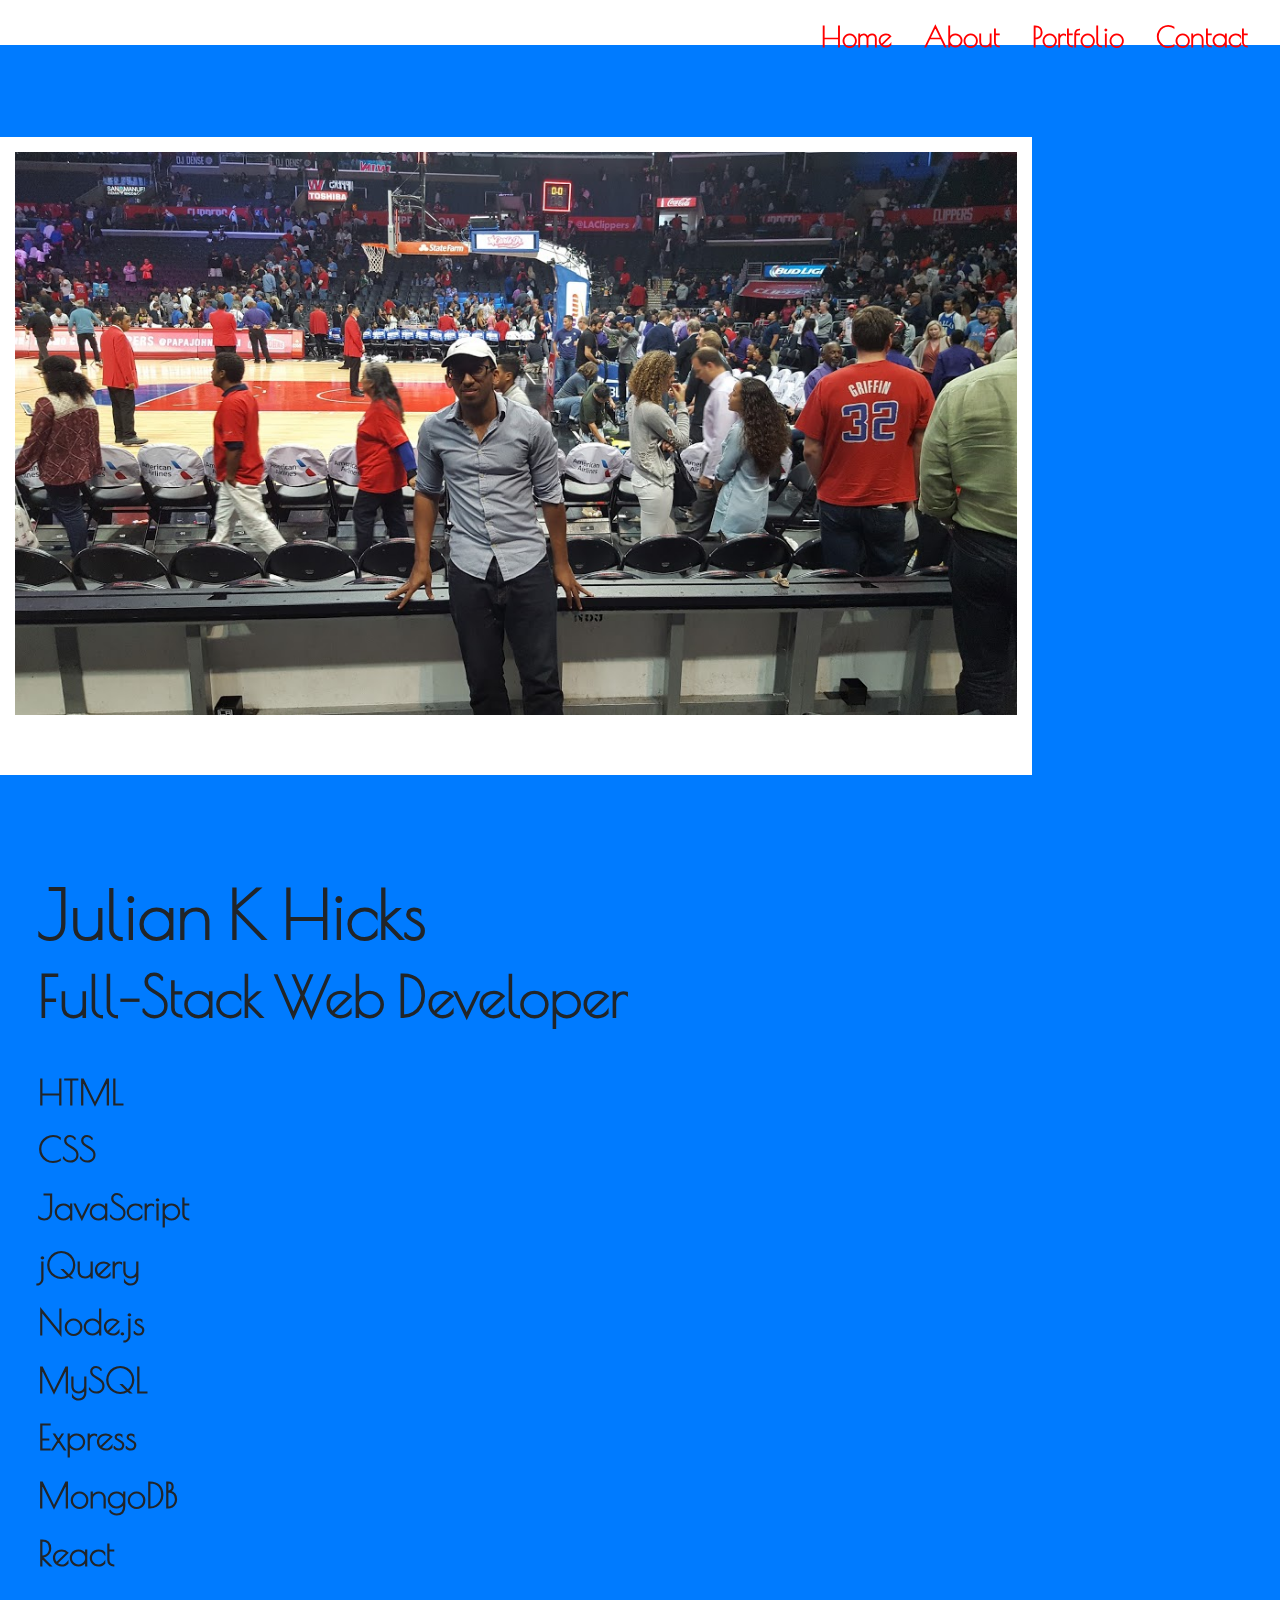
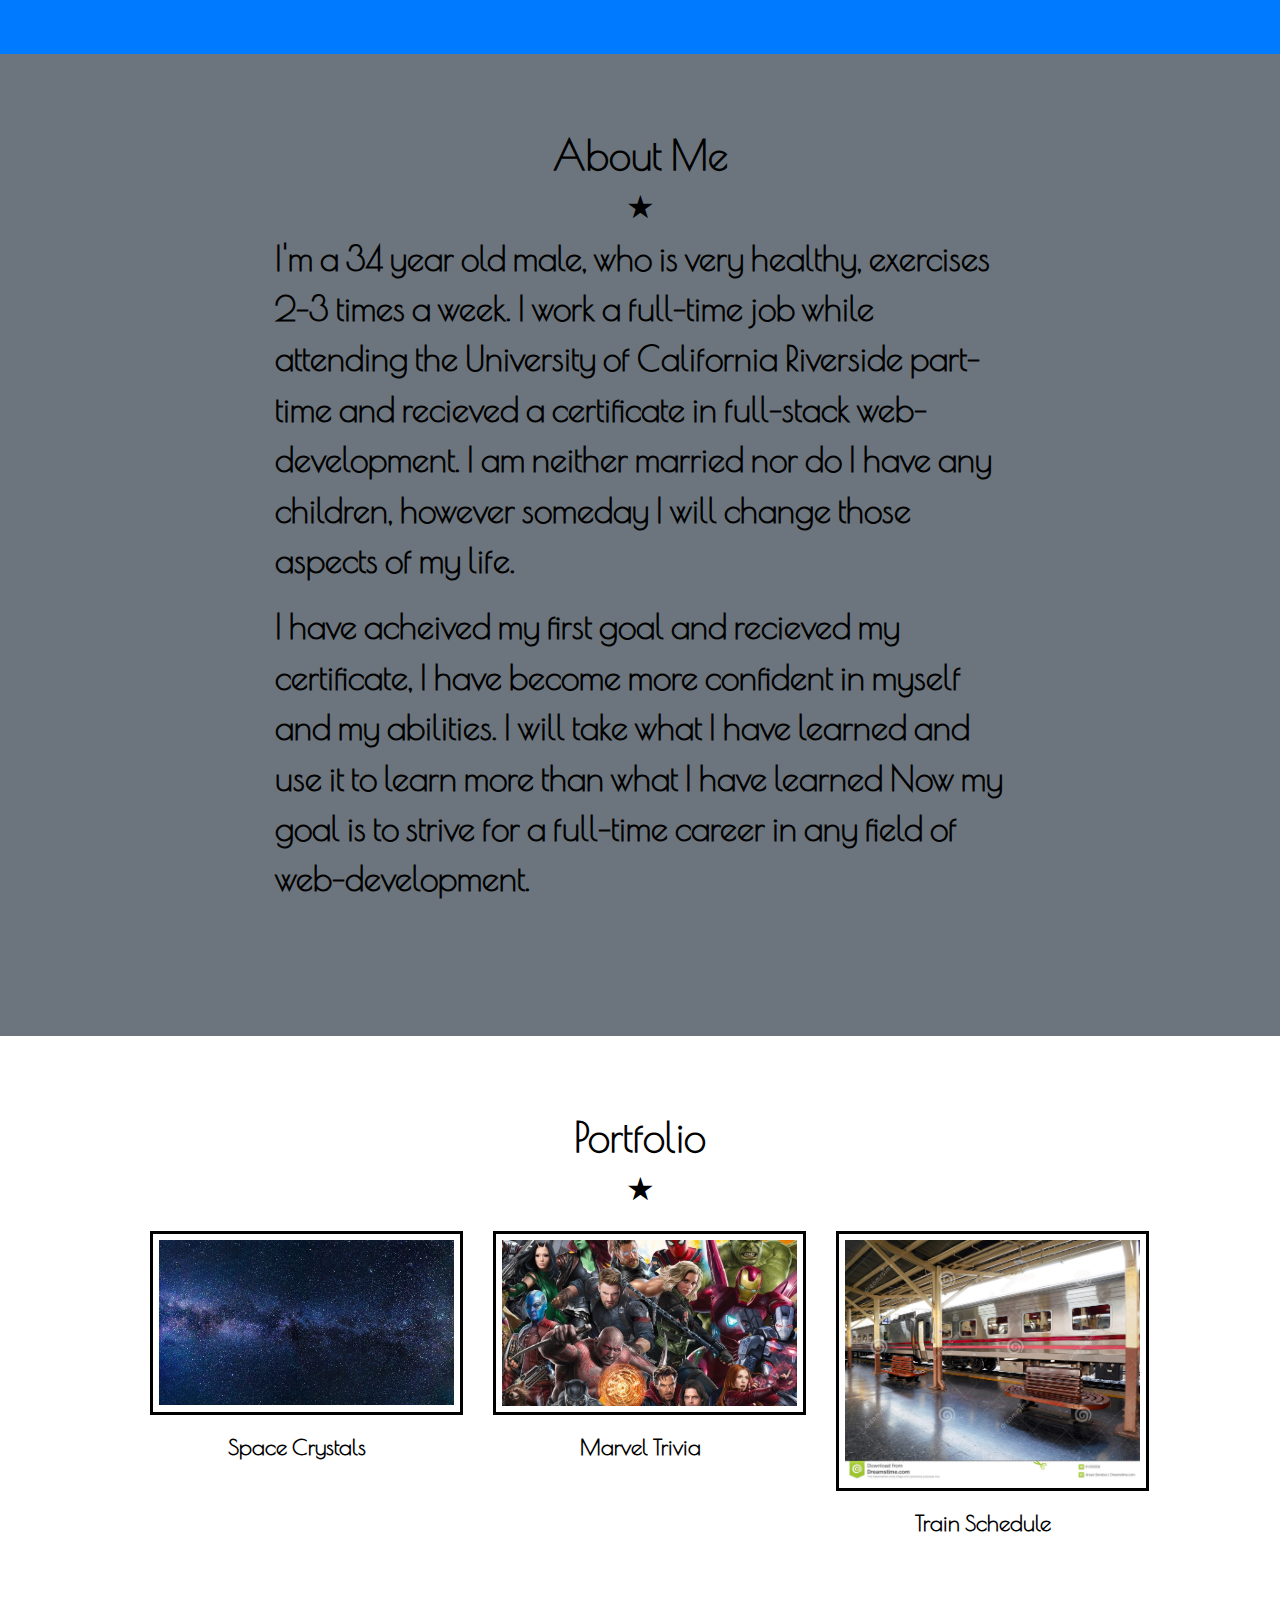
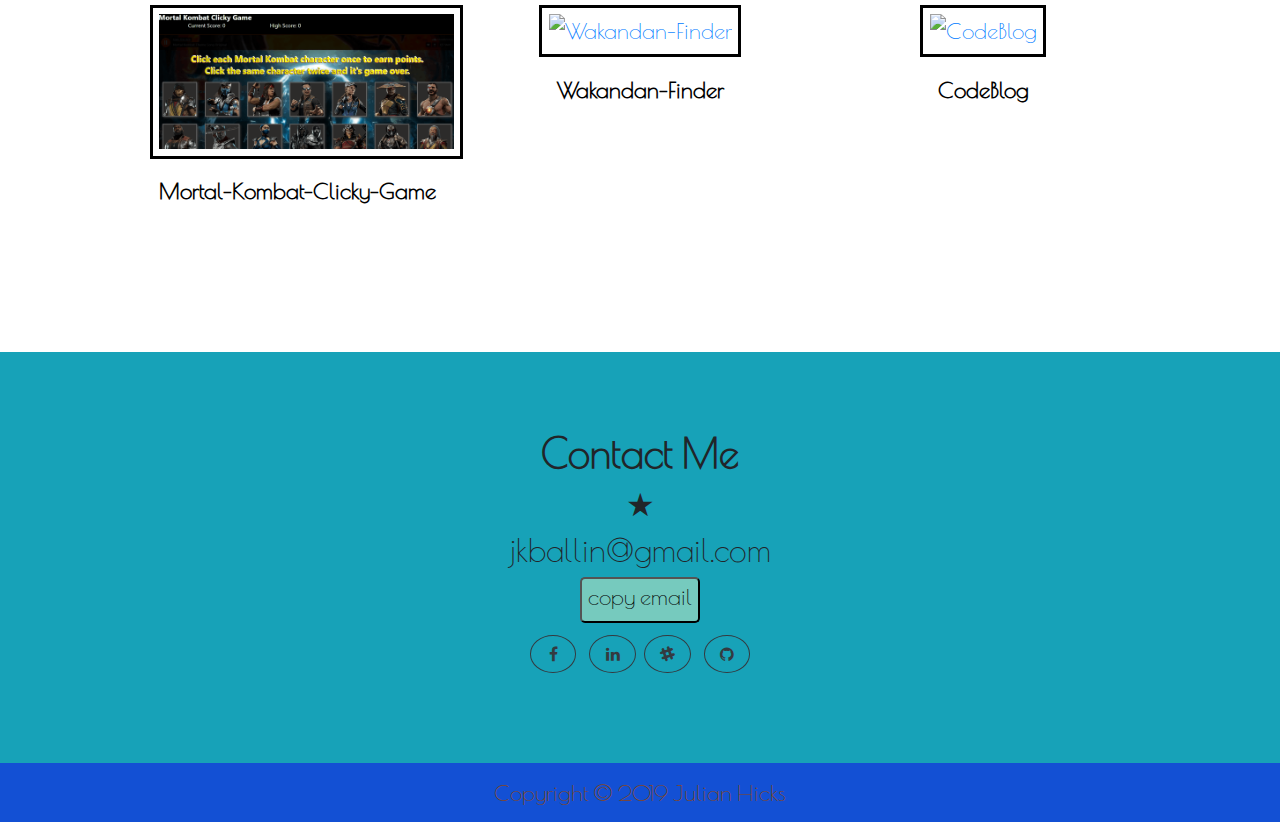
==== commit 8e24907c: "added iframe" ====
--- a/index.html
+++ b/index.html
@@ -222,7 +222,7 @@
         </div>
     </section>
     <!--Use strong for the copyright on the page to stand it out-->
-    <footer class="foot"><strong class="footer"></strong>
+    <footer class="footer">
         Copyright &copy; 2019 Julian Hicks
     </footer>
 
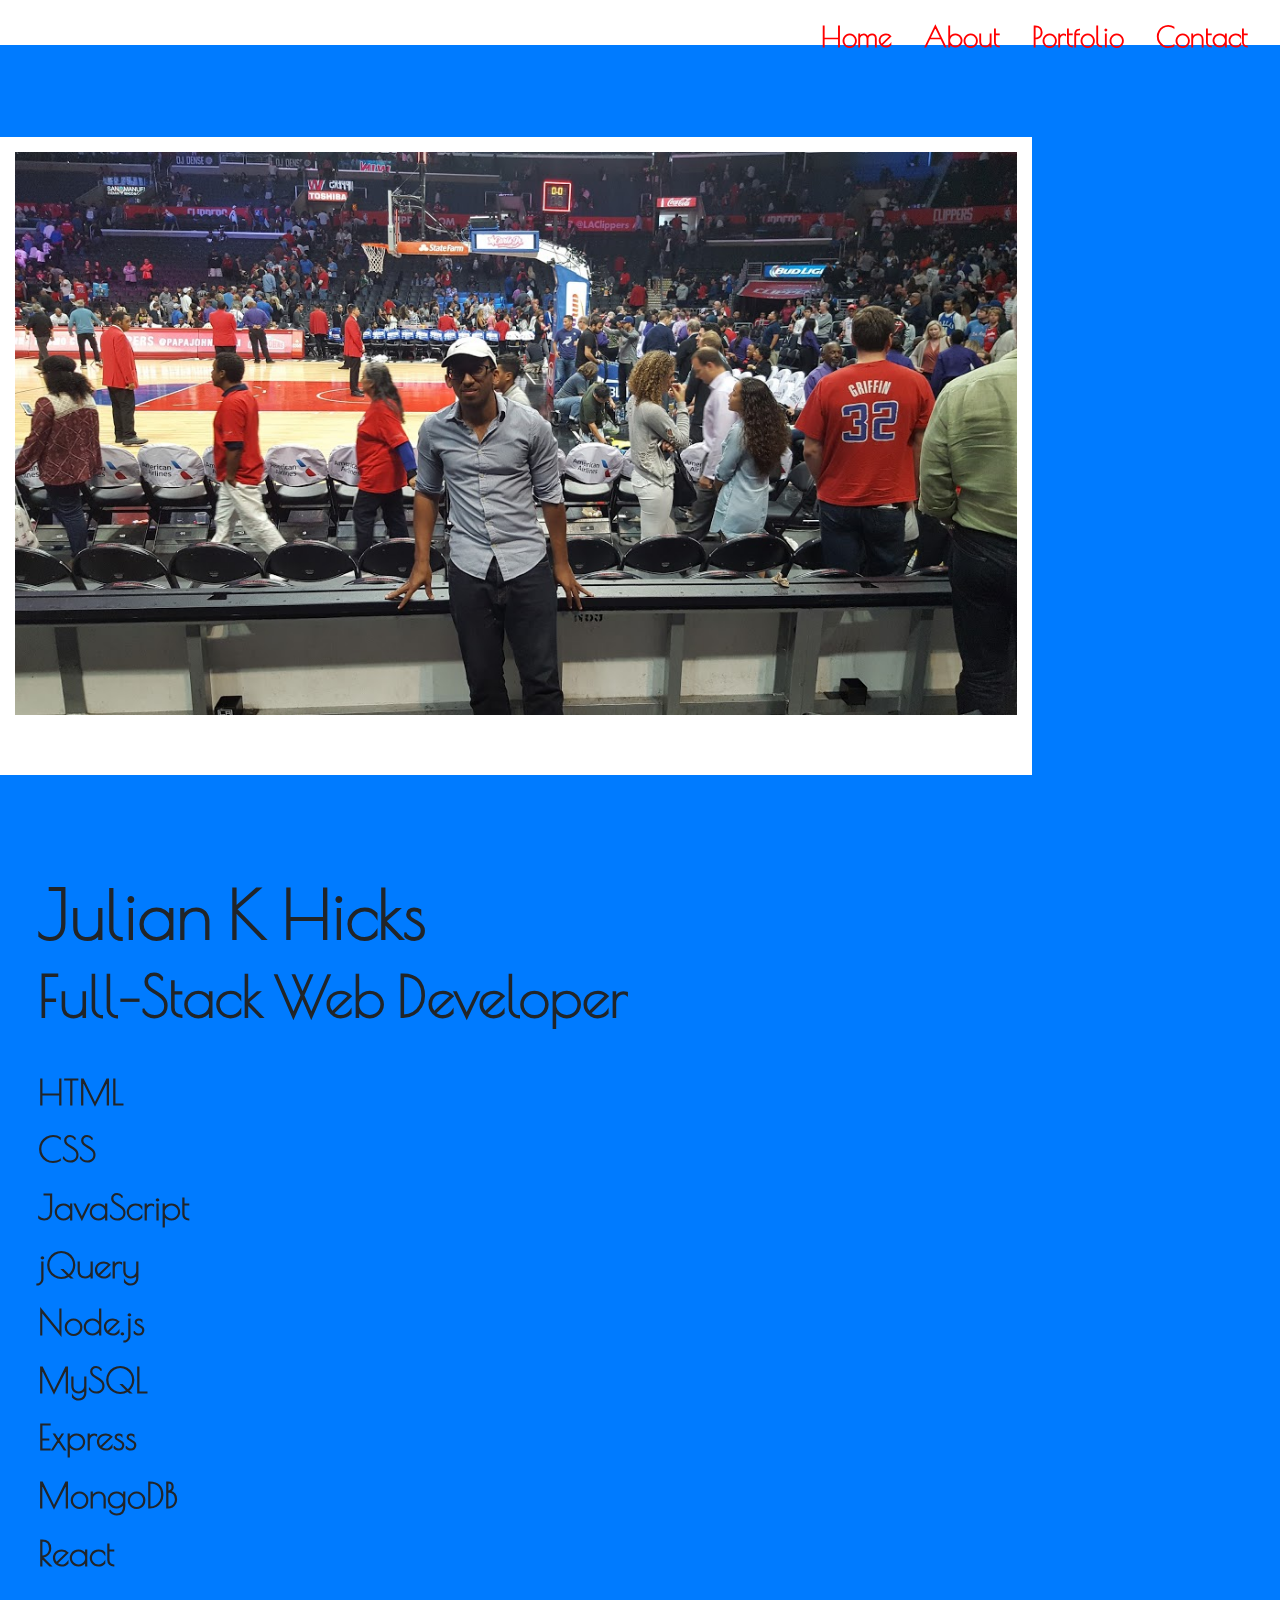
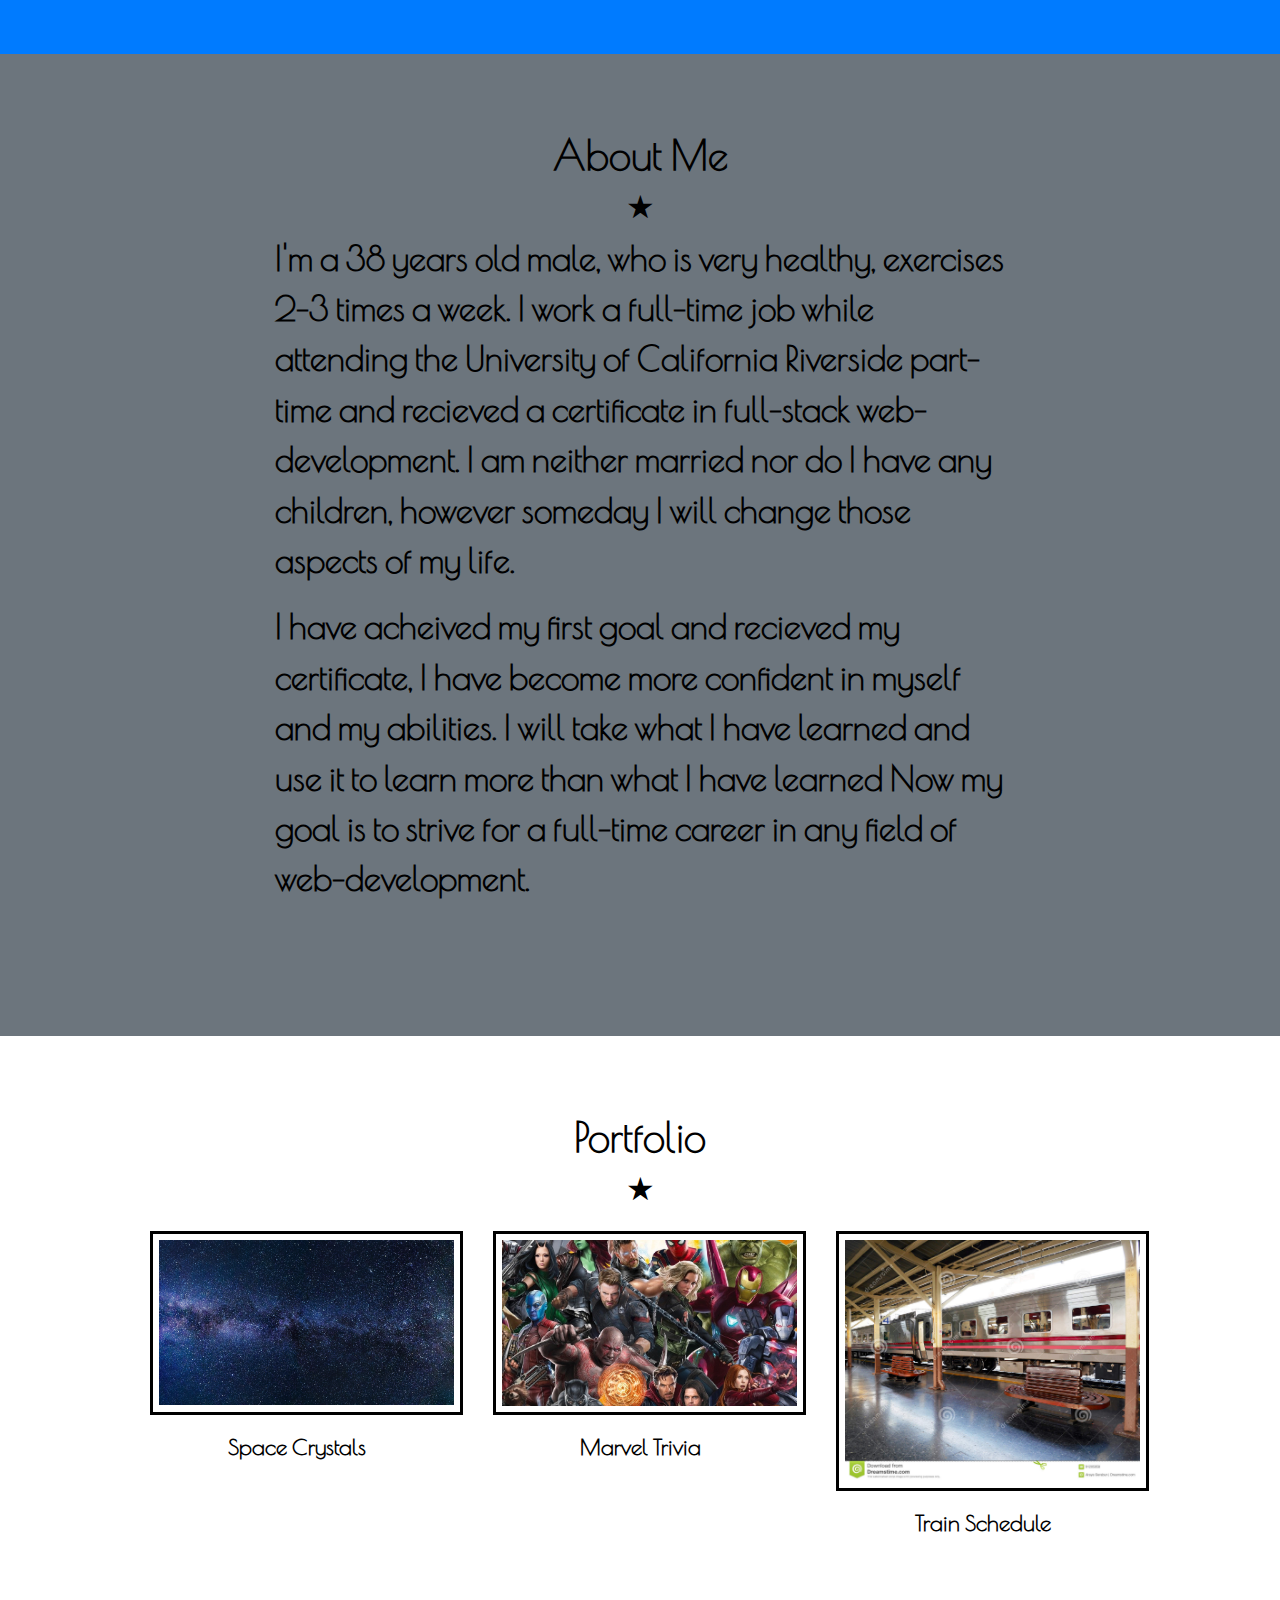
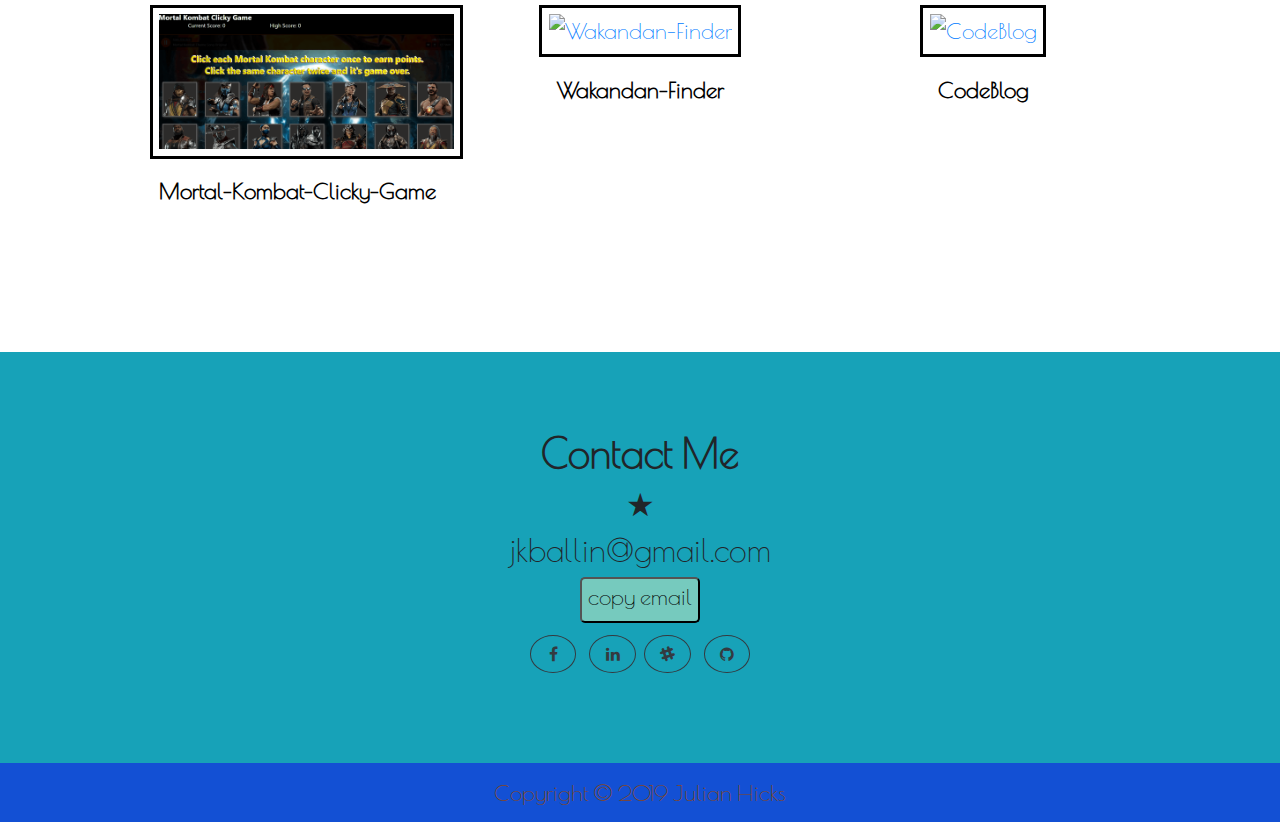
==== commit fbc5d2a4: "age change" ====
--- a/index.html
+++ b/index.html
@@ -80,7 +80,7 @@
             <div class="row">
                 <div class="col-sm-2"></div>
                 <div class="col-lg-8">
-                    <p class="aboutParagraph">I'm a 34 year old male, who is very healthy, exercises 2-3 times a week. I
+                    <p class="aboutParagraph">I'm a 38 years old male, who is very healthy, exercises 2-3 times a week. I
                         work a
                         full-time job while
                         attending the University of California Riverside part-time and recieved a certificate in
